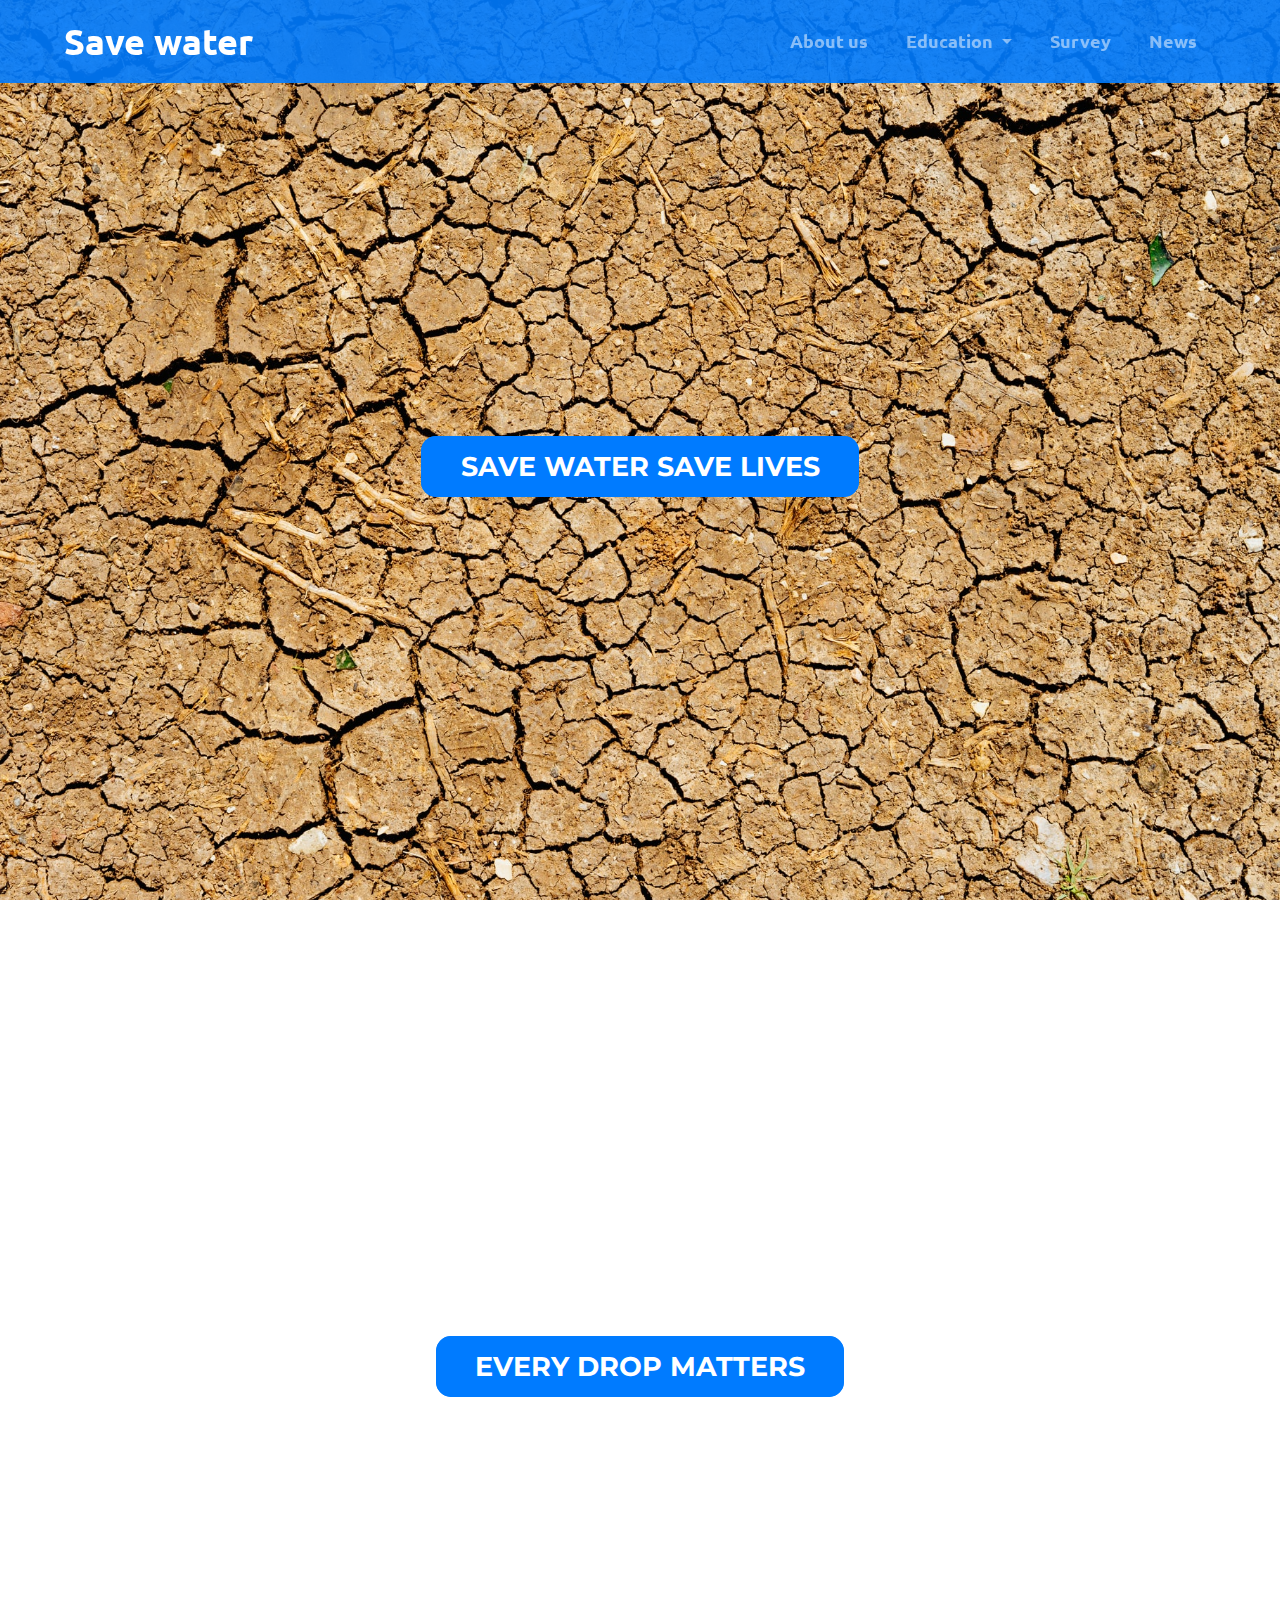
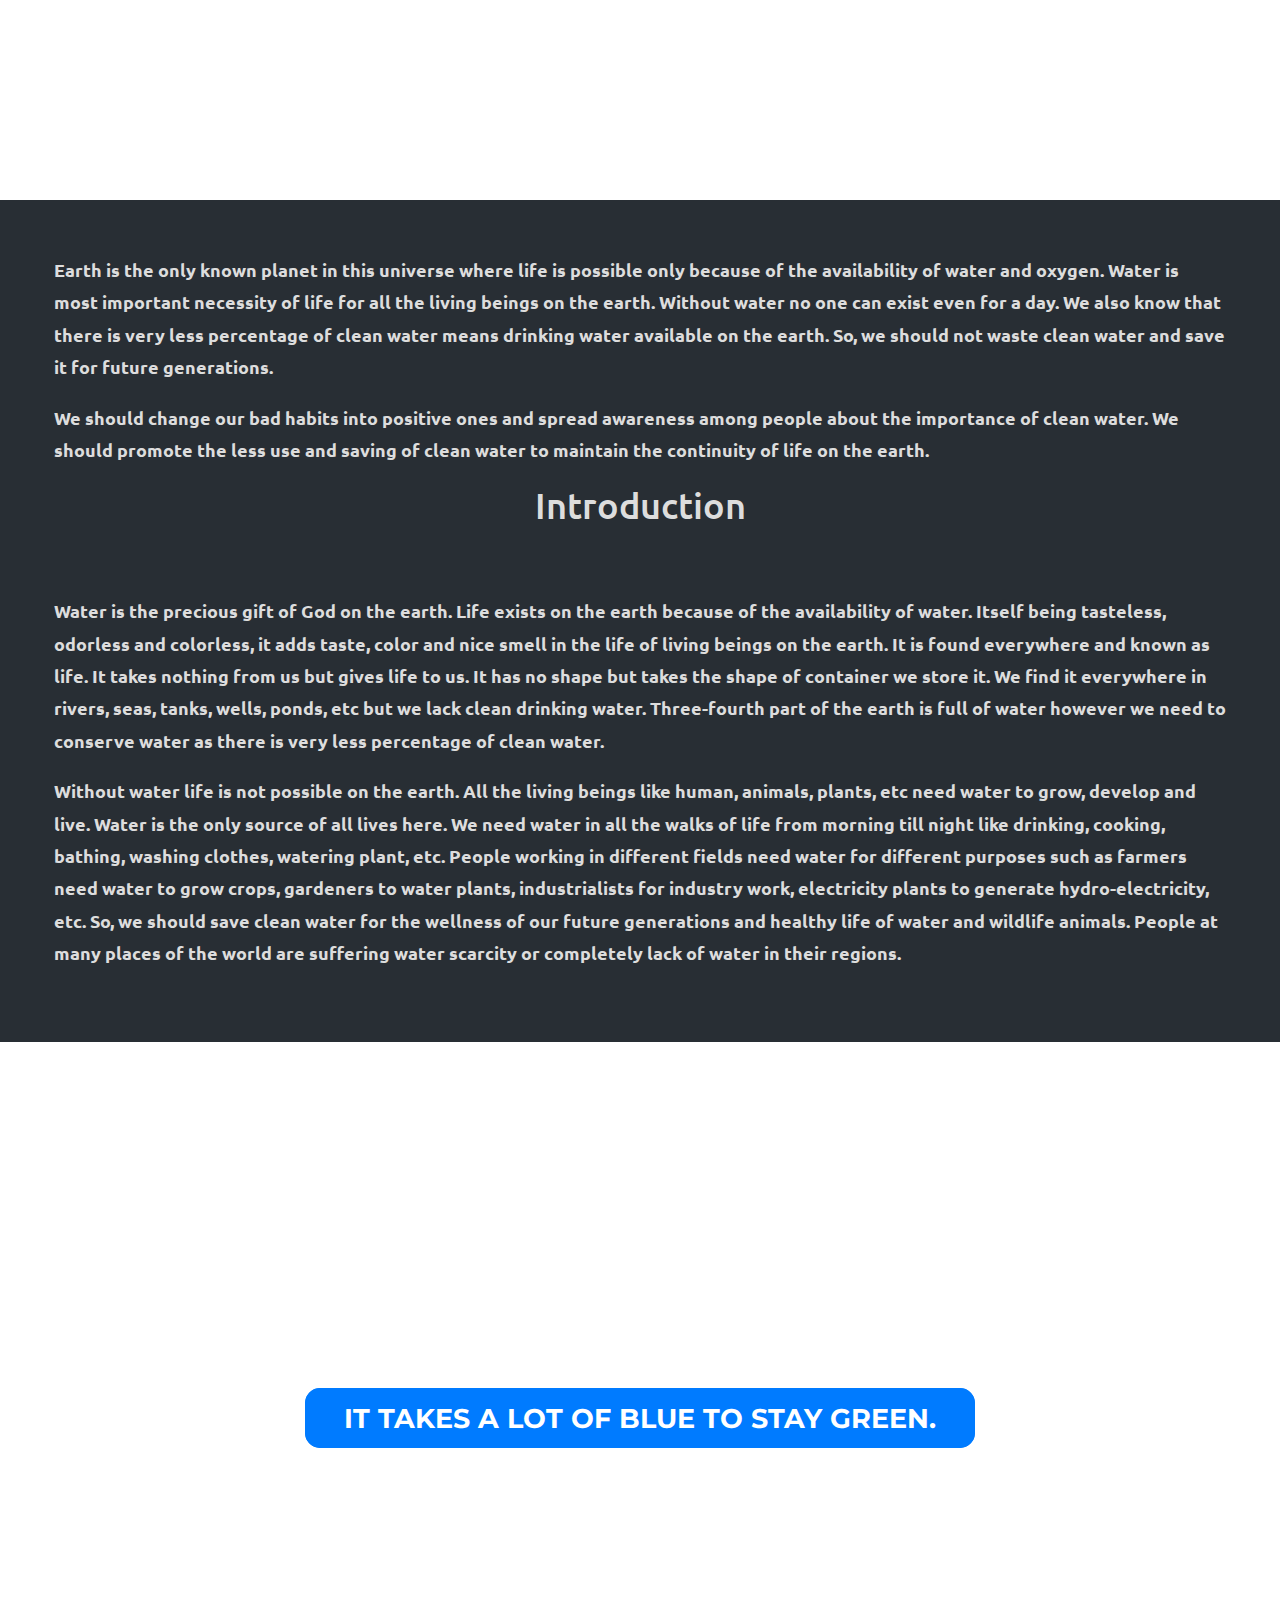
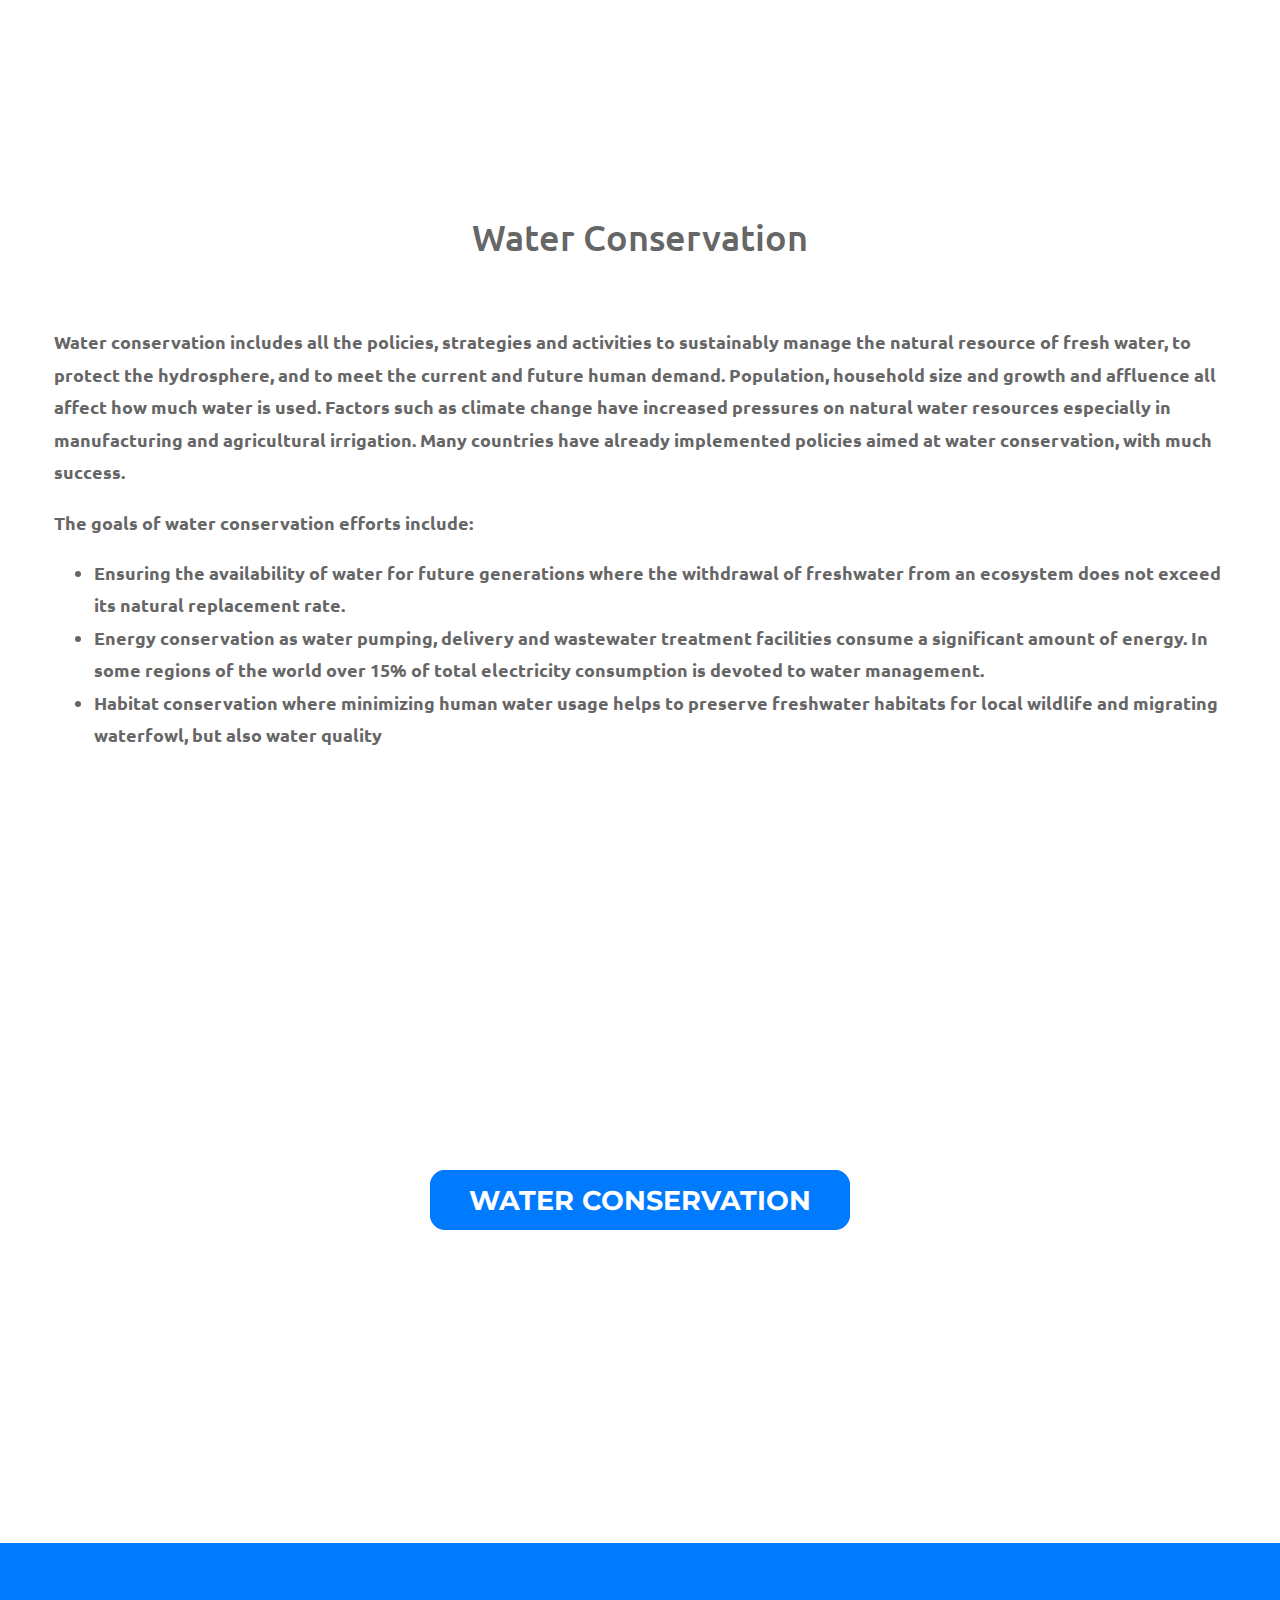
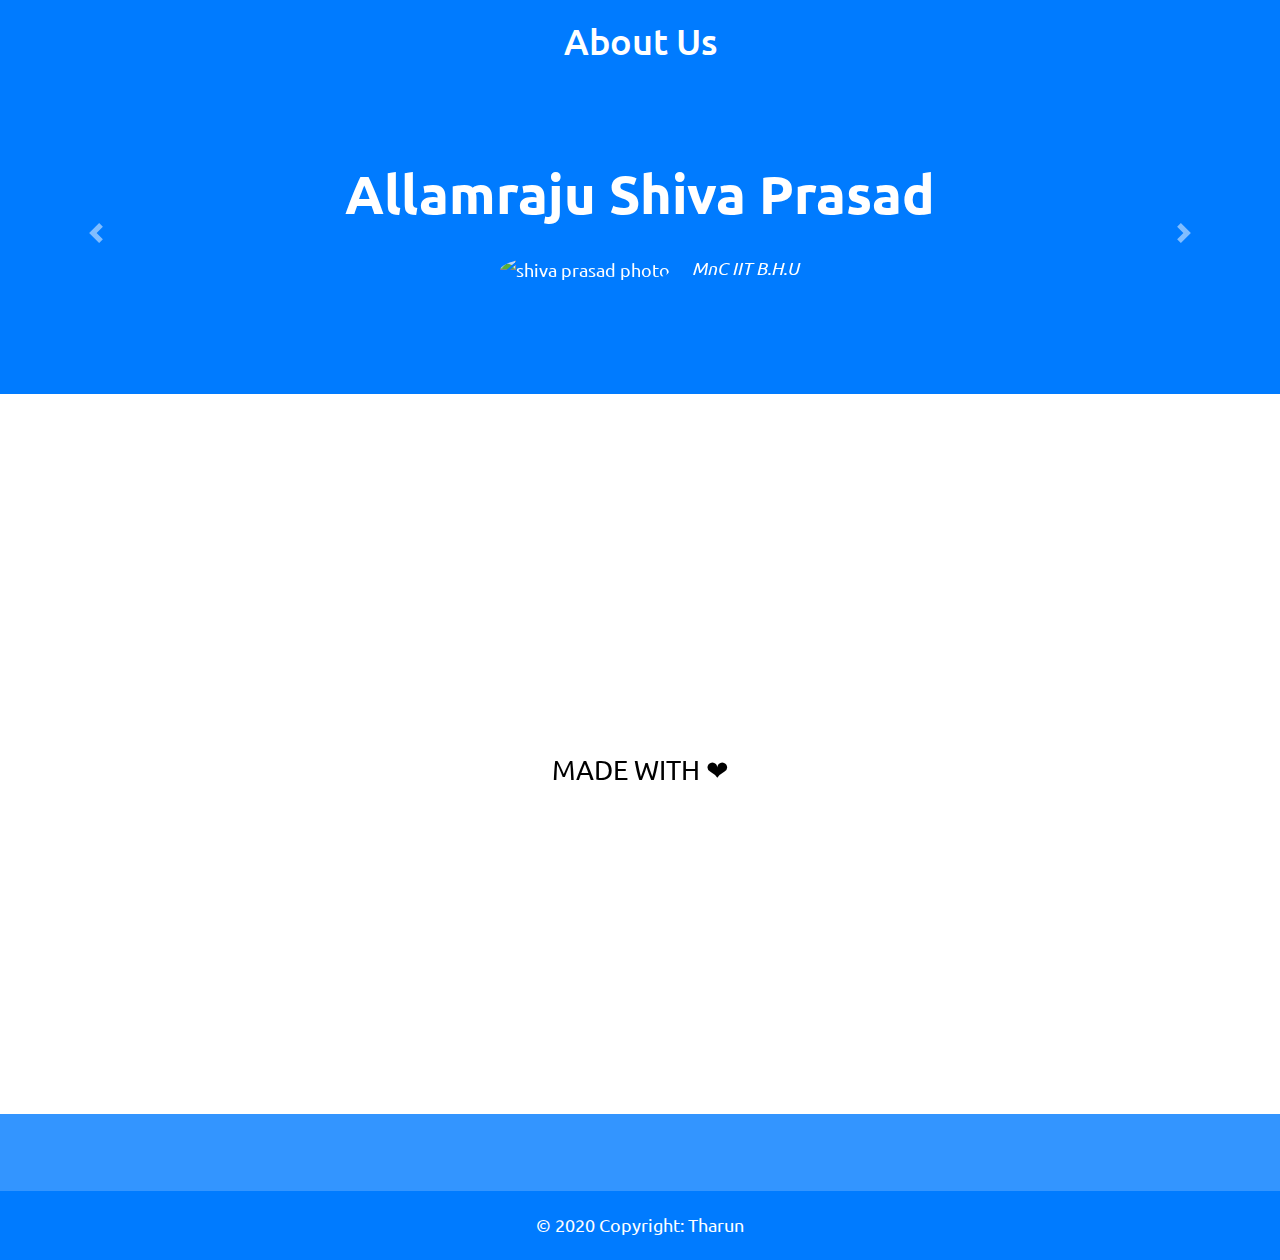
==== index.html @ e44681ee "Update index.html" ====
<!DOCTYPE html>
<html lang="en" dir="ltr">

<head>
    <meta charset="utf-8">
    <title>Parllax</title>
    <link rel="stylesheet" href="https://stackpath.bootstrapcdn.com/bootstrap/4.5.2/css/bootstrap.min.css" integrity="sha384-JcKb8q3iqJ61gNV9KGb8thSsNjpSL0n8PARn9HuZOnIxN0hoP+VmmDGMN5t9UJ0Z" crossorigin="anonymous">

    <!-- Optional JavaScript -->
    <!-- jQuery first, then Popper.js, then Bootstrap JS -->
    <script src="https://code.jquery.com/jquery-3.5.1.slim.min.js" integrity="sha384-DfXdz2htPH0lsSSs5nCTpuj/zy4C+OGpamoFVy38MVBnE+IbbVYUew+OrCXaRkfj" crossorigin="anonymous"></script>
    <script src="https://cdn.jsdelivr.net/npm/popper.js@1.16.1/dist/umd/popper.min.js" integrity="sha384-9/reFTGAW83EW2RDu2S0VKaIzap3H66lZH81PoYlFhbGU+6BZp6G7niu735Sk7lN" crossorigin="anonymous"></script>
    <script src="https://stackpath.bootstrapcdn.com/bootstrap/4.5.2/js/bootstrap.min.js" integrity="sha384-B4gt1jrGC7Jh4AgTPSdUtOBvfO8shuf57BaghqFfPlYxofvL8/KUEfYiJOMMV+rV" crossorigin="anonymous"></script>
    <link href="https://fonts.googleapis.com/css2?family=Ubuntu:wght@400;700&display=swap" rel="stylesheet">
    <!-- fontawesome -->
    <link rel="stylesheet" href="https://pro.fontawesome.com/releases/v5.10.0/css/all.css" integrity="sha384-AYmEC3Yw5cVb3ZcuHtOA93w35dYTsvhLPVnYs9eStHfGJvOvKxVfELGroGkvsg+p" crossorigin="anonymous" />

    <!-- fonts -->
    <link href="https://fonts.googleapis.com/css2?family=Montserrat:wght@900&family=Ubuntu&display=swap" rel="stylesheet">
    <!-- stylesheet -->
    <link rel="stylesheet" href="styles.css">
    <title>Water homepage</title>

    <link rel="icon" href="favicon.ico">
</head>

<body>
    <div class="container">
        <nav class="navbar fixed-top navbar-expand-lg navbar-dark">
            <a href="" class="navbar-brand"><i class="fas fa-hand-holding-water"></i> Save water</a>
            <button class="navbar-toggler" type="button" data-toggle="collapse" data-target="#navbarSupportedContent" aria-controls="navbarSupportedContent" aria-expanded="false" aria-label="Toggle navigation">
                <span class="navbar-toggler-icon"></span>
            </button>
            <div class="collapse navbar-collapse" id="navbarSupportedContent">
                <ul class="navbar-nav ml-auto">
                    <li class="nav-item"><a class="nav-link" href="#aboutus">About us</a></li>
                    <li class="nav-item dropdown">
                        <a class="nav-link dropdown-toggle" href="#" id="navbarDropdown" role="button" data-toggle="dropdown" aria-haspopup="true" aria-expanded="false">
                            Education
                        </a>
                        <div class="dropdown-menu" aria-labelledby="navbarDropdown">
                            <a class="dropdown-item" href="pollution.html">Pollution</a>

                            <a class="dropdown-item" href="#">Conservation</a>
                            <div class="dropdown-divider"></div>
                            <a class="dropdown-item" href="#">Awareness</a>
                        </div>
                    </li>
                    <li class="nav-item"><a class="nav-link">Survey</a></li>
                    <li class="nav-item"><a class="nav-link">News</a></li>
                </ul>
            </div>
        </nav>
    </div>
    <div class="img1">
        <div class="ptext">
            <span class="main-text">Save Water Save Lives</span>
        </div>
    </div>
    <div class="img2">
        <div class="ptext">
            <span class="main-text">Every drop matters</span>

        </div>
    </div>
    <section class="section section-dark">
        <p>Earth is the only known planet in this universe where life is possible only because of the availability of water and oxygen. Water is most important necessity of life for all the living beings on the earth. Without water no one can exist
            even for a day. We also know that there is very less percentage of clean water means drinking water available on the earth. So, we should not waste clean water and save it for future generations.</p>

        <p>

            We should change our bad habits into positive ones and spread awareness among people about the importance of clean water. We should promote the less use and saving of clean water to maintain the continuity of life on the earth.</p>
        <h2 class="text_sub_heading">Introduction</h2>
        <p>
            Water is the precious gift of God on the earth. Life exists on the earth because of the availability of water. Itself being tasteless, odorless and colorless, it adds taste, color and nice smell in the life of living beings on the earth.
            It is found everywhere and known as life. It takes nothing from us but gives life to us. It has no shape but takes the shape of container we store it. We find it everywhere in rivers, seas, tanks, wells, ponds, etc but we lack clean
            drinking water. Three-fourth part of the earth is full of water however we need to conserve water as there is very less percentage of clean water.
        </p>
        <p>Without water life is not possible on the earth. All the living beings like human, animals, plants, etc need water to grow, develop and live. Water is the only source of all lives here. We need water in all the walks of life from morning
            till night like drinking, cooking, bathing, washing clothes, watering plant, etc. People working in different fields need water for different purposes such as farmers need water to grow crops, gardeners to water plants, industrialists for
            industry work, electricity plants to generate hydro-electricity, etc. So, we should save clean water for the wellness of our future generations and healthy life of water and wildlife animals. People at many places of the world are
            suffering water scarcity or completely lack of water in their regions.</p>

    </section>
    <div class="img3">
        <div class="ptext">
            <span class="main-text">It takes a lot of blue to stay green.</span>

        </div>
    </div>
    <section class="section section-lite">
        <h2 class="text_sub_heading">Water Conservation</h2>
        <p>
            Water conservation includes all the policies, strategies and activities to sustainably manage the natural resource of fresh water, to protect the hydrosphere, and to meet the current and future human demand. Population, household size and
            growth and affluence all affect how much water is used. Factors such as climate change have increased pressures on natural water resources especially in manufacturing and agricultural irrigation. Many countries have already implemented
            policies aimed at water conservation, with much success.
        </p>
        <p>
            The goals of water conservation efforts include:
<ul>
    <li>Ensuring the availability of water for future generations where the withdrawal of freshwater from an ecosystem does not exceed its natural replacement rate.</li>
    <li>Energy conservation as water pumping, delivery and wastewater treatment facilities consume a significant amount of energy. In some regions of the world over 15% of total electricity consumption is devoted to water management.</li>
    <li>Habitat conservation where minimizing human water usage helps to preserve freshwater habitats for local wildlife and migrating waterfowl, but also water quality</li>
</ul>

        </p>
    </section>
    <div class="img5">
        <div class="ptext">
            <span class="main-text">WATER CONSERVATION</span>

        </div>
    </div>
    <section id="aboutus">
        <h2 class="heading">About Us</h2>
        <div id="carouselExampleControls" class="carousel slide" data-ride="carousel">
            <div class="carousel-inner">
                <div class="carousel-item active">
                    <h2 class="testimonial-text">Allamraju Shiva Prasad</h2>
                    <img class="testimonial-image" src="images/dog-img.jpg" alt="shiva prasad photo">
                    <em>MnC IIT B.H.U</em>
                </div>
                <div class="carousel-item">
                    <h2 class="testimonial-text">Badavath Tharun</h2>
                    <img class="testimonial-image" src="tharun.jpg" alt="tharun photo">
                    <em>MnC IIT B.H.U</em>
                </div>
                <div class="carousel-item">
                    <h2 class="testimonial-text">Gatla Sushmitha</h2>
                    <img class="testimonial-image" src="images/lady-img.jpg" alt="sushmitha photo">
                    <em>MnC IIT B.H.U</em>
                </div>
                <div class="carousel-item">
                    <h2 class="testimonial-text">Veladimalla Sai Preetika</h2>
                    <img class="testimonial-image" src="images/lady-img.jpg" alt="Preetika photo">
                    <em>MnC IIT B.H.U</em>
                </div>
            </div>
            <a class="carousel-control-prev" href="#carouselExampleControls" role="button" data-slide="prev">
                <span class="carousel-control-prev-icon" aria-hidden="true"></span>
                <span class="sr-only">Previous</span>
            </a>
            <a class="carousel-control-next" href="#carouselExampleControls" role="button" data-slide="next">
                <span class="carousel-control-next-icon" aria-hidden="true"></span>
                <span class="sr-only">Next</span>
            </a>
        </div>

    </section>
    <div class="img4">
        <div class="ptext">
            Made with ❤
        </div>
    </div>

    <!-- Footer -->
    <footer class="page-footer font-small special-color-dark pt-4 ">

        <!-- Footer Elements -->
        <div class="container">

            <!-- Social buttons -->
            <ul class="list-unstyled list-inline text-center">
                <li class="list-inline-item">
                    <a class="btn-floating btn-fb mx-1">
                        <i class="fab fa-facebook-f"> </i>
                    </a>
                </li>
                <li class="list-inline-item">
                    <a class="btn-floating btn-tw mx-1">
                        <i class="fab fa-twitter"> </i>
                    </a>
                </li>
                <li class="list-inline-item">
                    <a class="btn-floating btn-gplus mx-1">
                        <i class="fab fa-google-plus-g"> </i>
                    </a>
                </li>
                <li class="list-inline-item">
                    <a class="btn-floating btn-li mx-1">
                        <i class="fab fa-linkedin-in"> </i>
                    </a>
                </li>
                <li class="list-inline-item">
                    <a class="btn-floating btn-dribbble mx-1">
                        <i class="fab fa-dribbble"> </i>
                    </a>
                </li>
            </ul>
            <!-- Social buttons -->

        </div>
        <!-- Footer Elements -->

        <!-- Copyright -->
        <div class="footer-copyright text-center py-3">© 2020 Copyright: Tharun
        </div>
        <!-- Copyright -->

    </footer>
    <!-- Footer -->
</body>

</html>
---- styles.css ----
/*
font-family: 'Montserrat', sans-serif;
font-family: 'Ubuntu', sans-serif;
*/

body,html{
    height: 100%;
    margin: 0;
    font-size: 18px;
    font-family: 'Ubuntu', sans-serif;
    font-weight: 400;
    line-height: 1.8em;
    color: #666;
}
/* parallax effect */
.img1, .img2, .img3, .img4, .img5{
    position: relative;
    background-position: center;
    background-size: cover;
    background-repeat: no-repeat;
    background-attachment: fixed;
    /* fixed = parallax
    scroll = normal */
}
.img1{
    background-image: url("drought.jpg");
    min-height: 100%;
}
.img2{
    background-image: url("water2.png");
    min-height: 100%;
}
.img3{
    background-image: url("green (1).jpg");
    min-height: 80%;
}
.img4{
    background-image: url("beach.jpg");
    min-height: 80%;
}
.img5{
    background-image: url("waterdrop.jpg");
    min-height: 80%;
}
.text_sub_heading{
    padding: 0 0 5%; 
}
/* section */
.section{
    padding: 3rem 3rem;
    font-weight: bold;
}
.section-dark{
    background-color: #282e34;
    color: #ddd;
}
.withwater{
    display: block;
    text-align: center;
    font-weight: bold;
}
.ptext{
    position: absolute;
    top: 50%;
    width:100%;
    text-align: center;
    color: #000;
    font-size: 27px;
    text-transform: uppercase;
}
.para{
    text-align: center;
}
h2{
    text-align: center;
}

.main-text{
    font-family: 'Montserrat', sans-serif;
    font-weight: bolder;
    color: #fff;
    background-color: #007bff;
    padding: 1% 3%;
    border: 1px solid #007bff;
    border-radius: 15px;

}
#features{
    margin: 7rem 0;
}
.subheading {
    font-size: 1.2rem;
    width: 70%;
    font-weight: bolder;
    text-align: center;
    margin: 1rem auto;
}
/* navbar */
.navbar{
    background-color: rgba(0,123,255,0.9);
    margin: 0 auto;
    font-weight: bold;
    padding: 0.5% 5%;
}
.nav-link{
    margin: 10px;
    color: black;
}
.dropdown-menu{
    background-color: rgba(0,123,255,0.5);
}
.dropdown-item{
    color: #fff;
}
.navbar-brand{
    font-size: 2rem;
}
/* aboutus */
#aboutus{
    text-align: center;
    background-color: #007bff;
    color: #fff;
}
.heading{
    padding-top: 6%;
}
.testimonial-image{
    width: 15%;
    border-radius: 100%;
    margin: 1rem;
}
.carousel-item{
    padding: 7% 15%;
}
.testimonial-text{
    font-size: 300%;
    font-weight: bolder;
}


/* footer */
.page-footer{
    background-color: rgba(0,123,255, .8);
}
.fab{
    color: white;
}
.footer-copyright{
    color: white;
    background-color: #007bff;
}
.list-inline-item{
    padding: 0 5%;
}
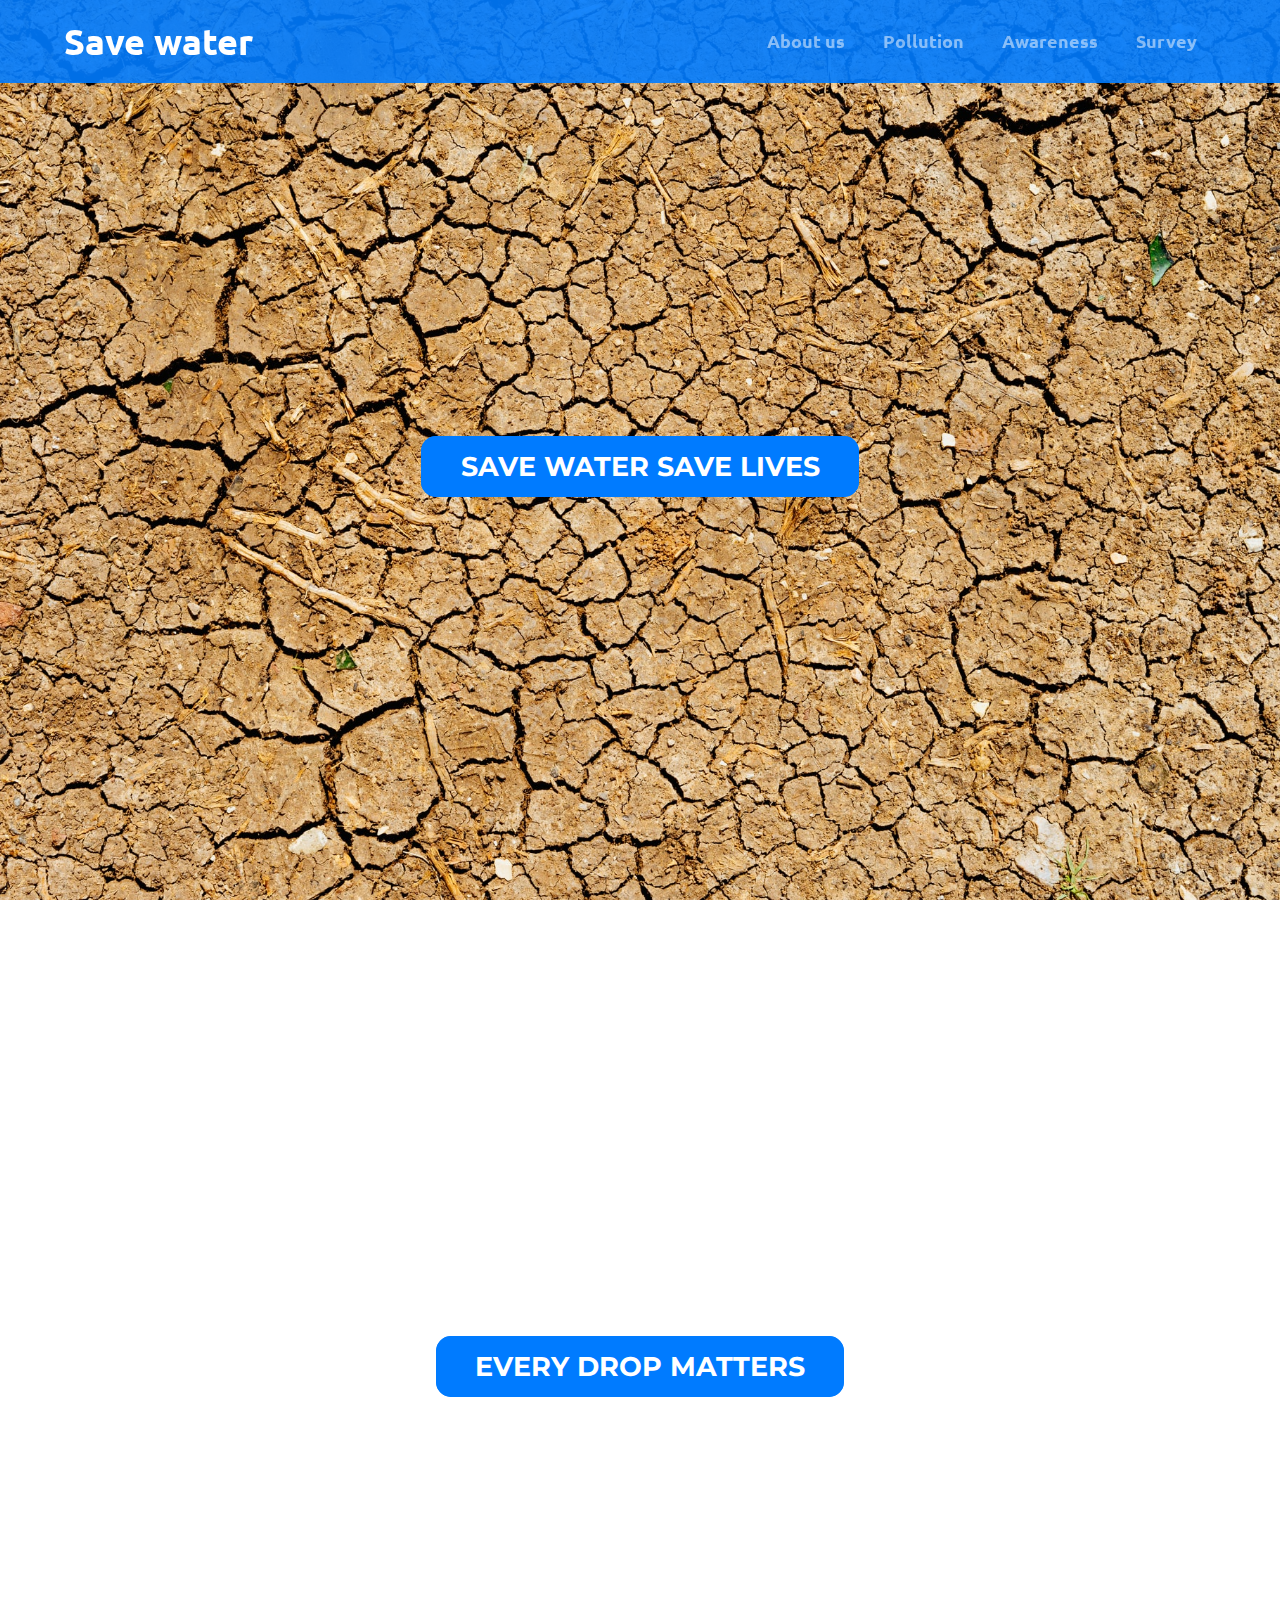
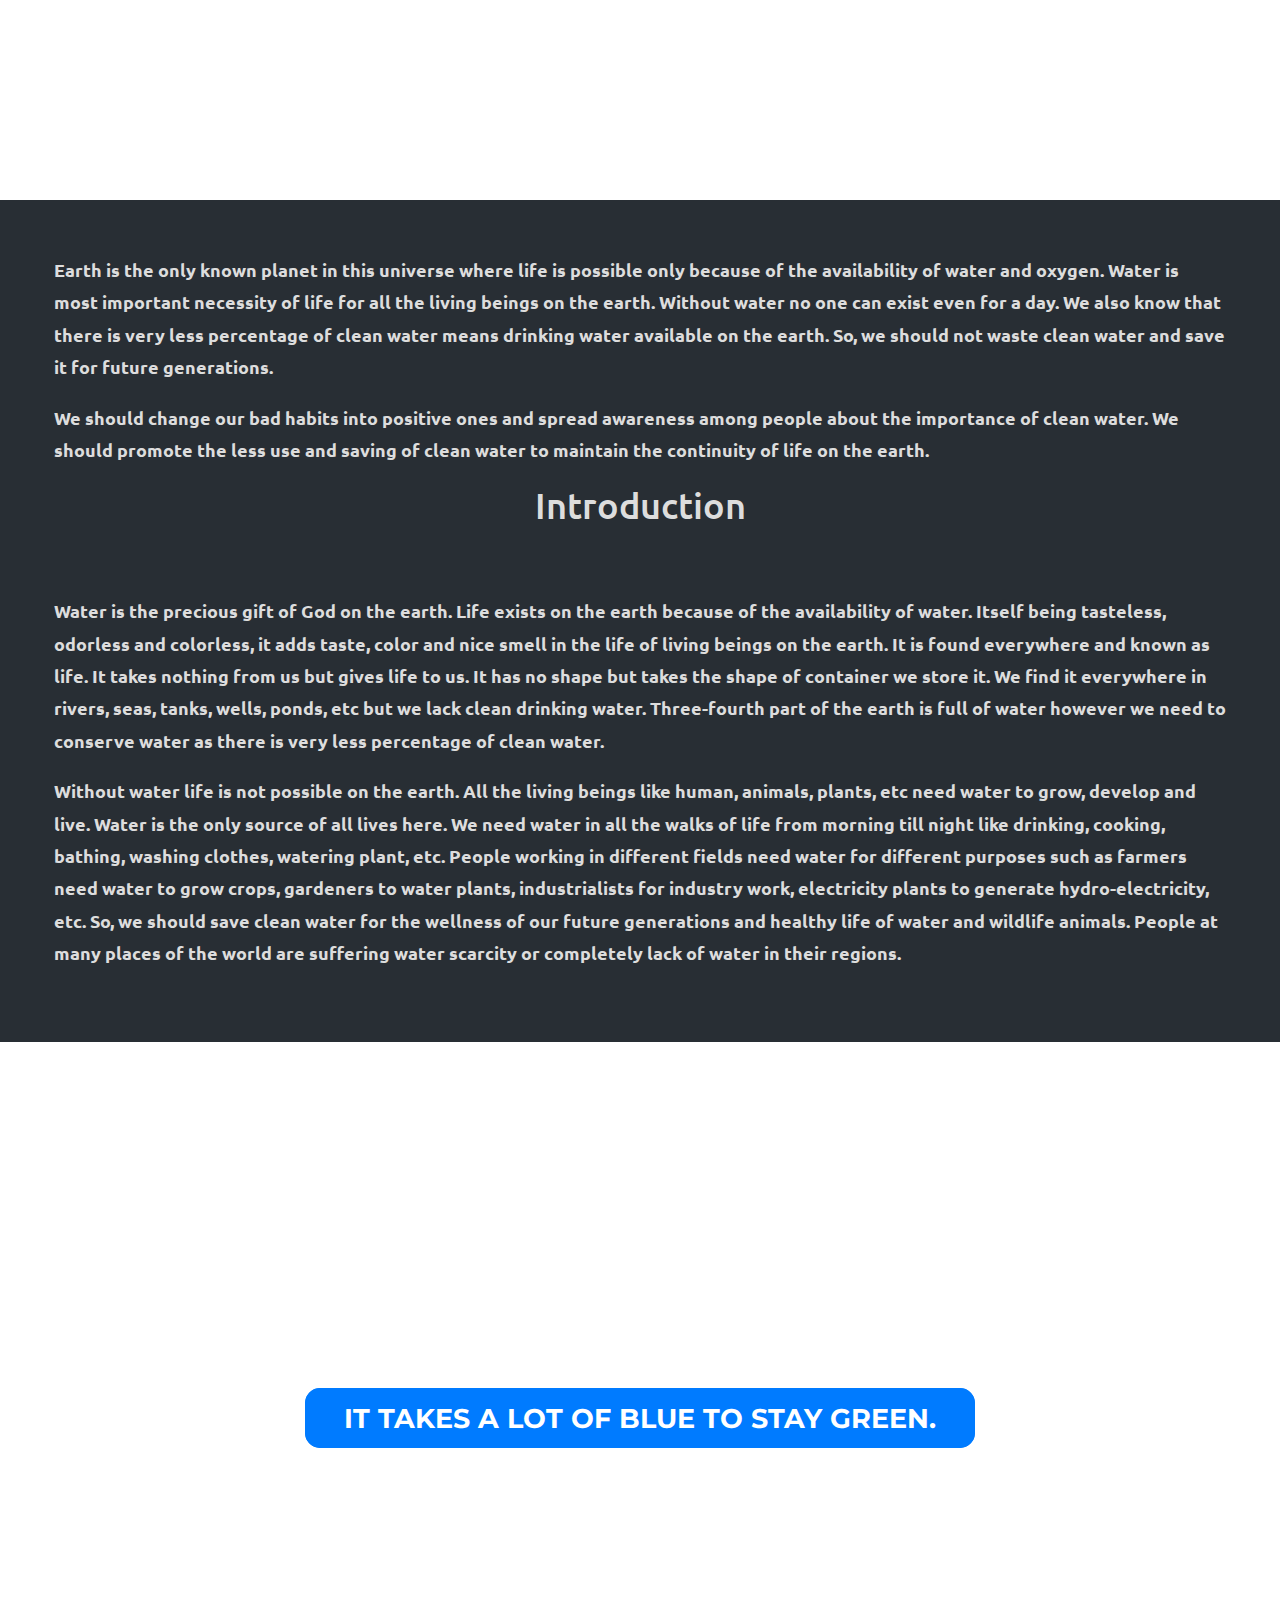
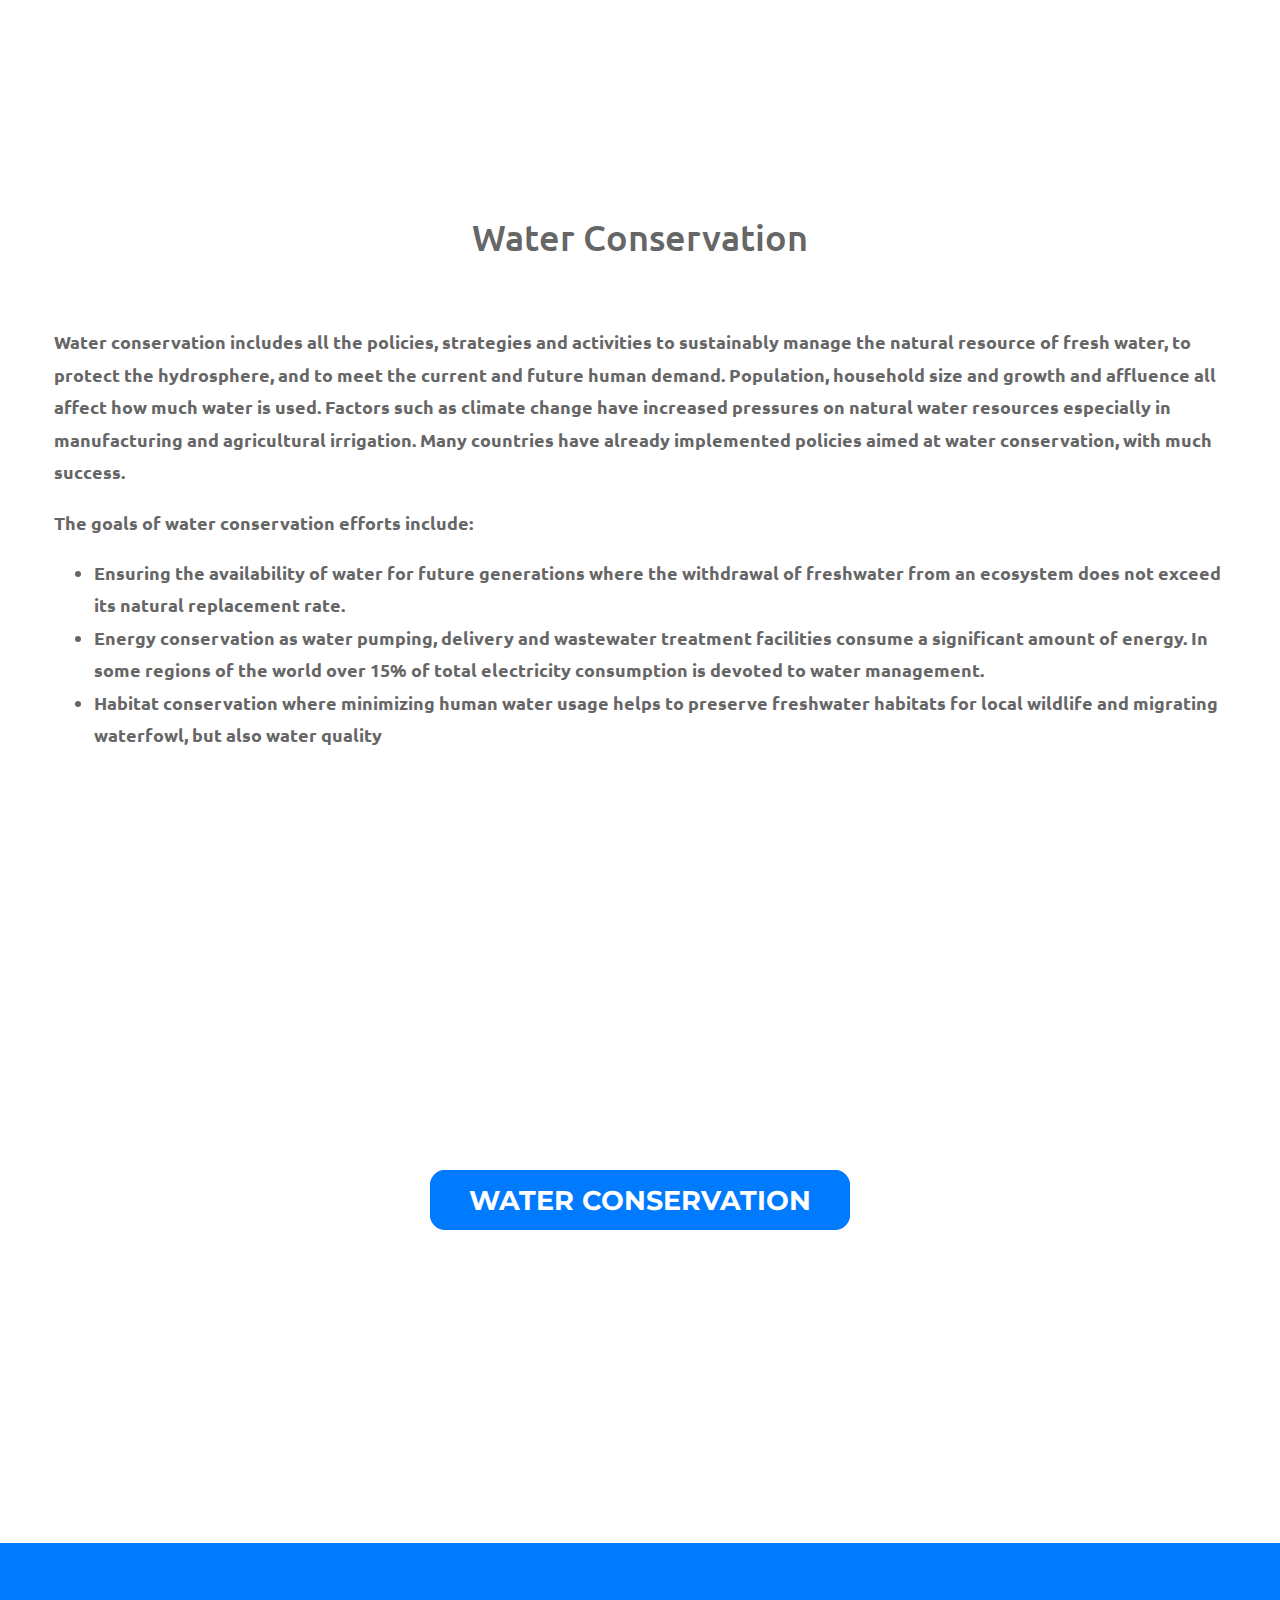
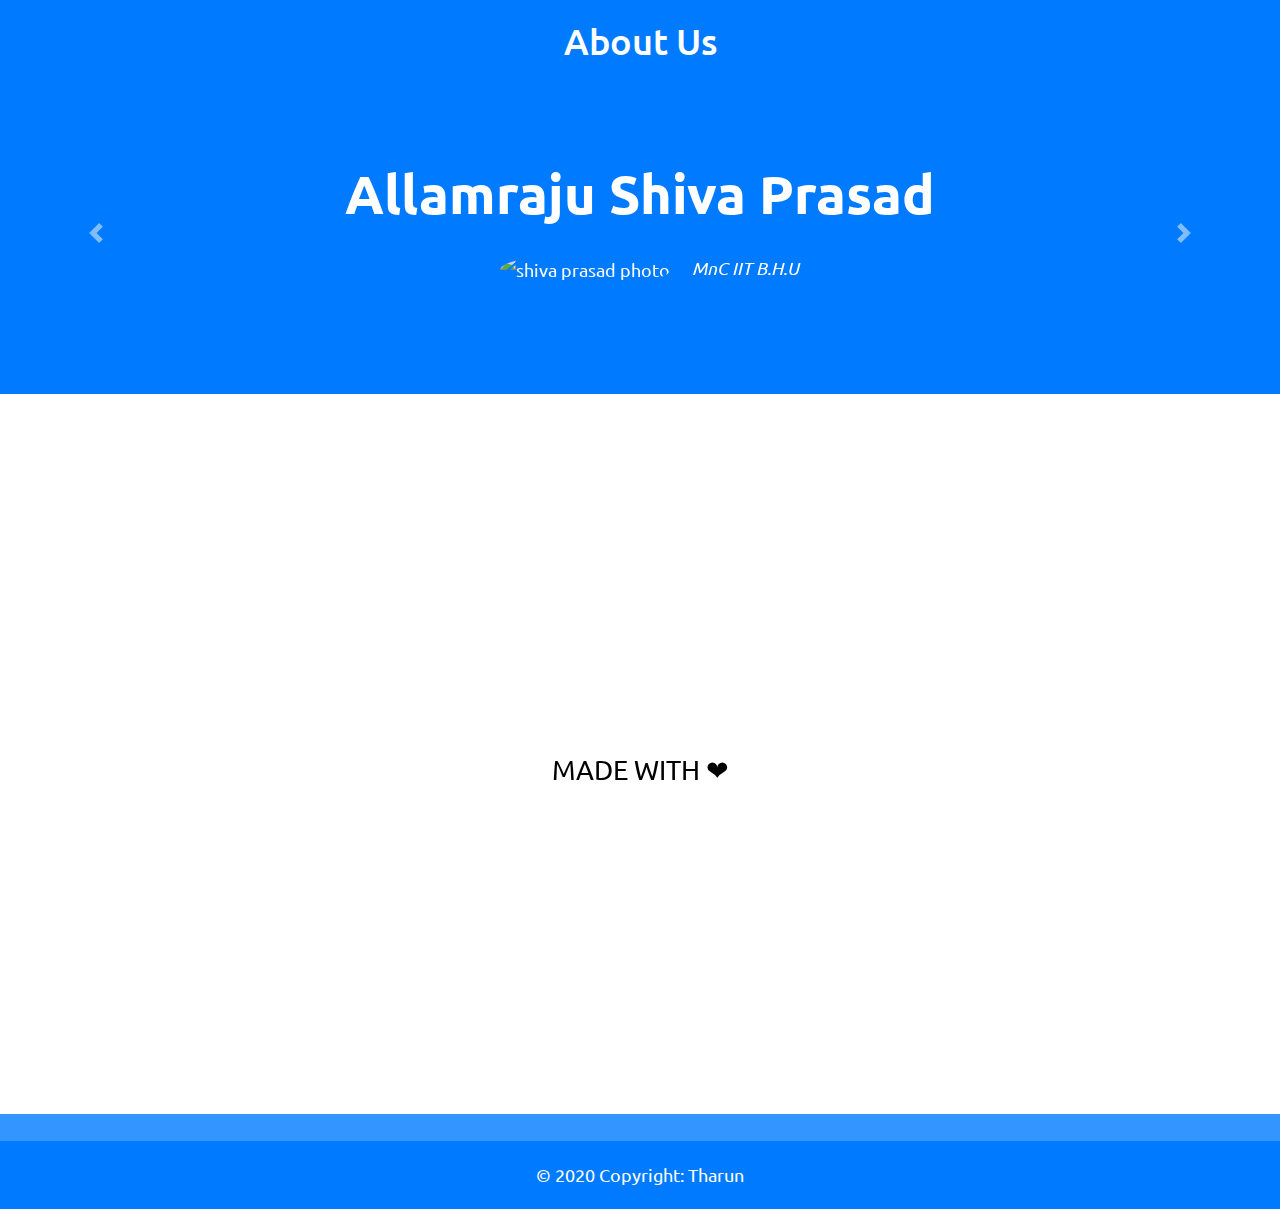
==== commit 5aba3bae: "project" ====
--- a/index.html
+++ b/index.html
@@ -2,203 +2,164 @@
 <html lang="en" dir="ltr">
 
 <head>
-    <meta charset="utf-8">
-    <title>Parllax</title>
-    <link rel="stylesheet" href="https://stackpath.bootstrapcdn.com/bootstrap/4.5.2/css/bootstrap.min.css" integrity="sha384-JcKb8q3iqJ61gNV9KGb8thSsNjpSL0n8PARn9HuZOnIxN0hoP+VmmDGMN5t9UJ0Z" crossorigin="anonymous">
+  <meta charset="utf-8">
+  <title>Parllax</title>
+  <link rel="stylesheet" href="https://stackpath.bootstrapcdn.com/bootstrap/4.5.2/css/bootstrap.min.css" integrity="sha384-JcKb8q3iqJ61gNV9KGb8thSsNjpSL0n8PARn9HuZOnIxN0hoP+VmmDGMN5t9UJ0Z" crossorigin="anonymous">
 
-    <!-- Optional JavaScript -->
-    <!-- jQuery first, then Popper.js, then Bootstrap JS -->
-    <script src="https://code.jquery.com/jquery-3.5.1.slim.min.js" integrity="sha384-DfXdz2htPH0lsSSs5nCTpuj/zy4C+OGpamoFVy38MVBnE+IbbVYUew+OrCXaRkfj" crossorigin="anonymous"></script>
-    <script src="https://cdn.jsdelivr.net/npm/popper.js@1.16.1/dist/umd/popper.min.js" integrity="sha384-9/reFTGAW83EW2RDu2S0VKaIzap3H66lZH81PoYlFhbGU+6BZp6G7niu735Sk7lN" crossorigin="anonymous"></script>
-    <script src="https://stackpath.bootstrapcdn.com/bootstrap/4.5.2/js/bootstrap.min.js" integrity="sha384-B4gt1jrGC7Jh4AgTPSdUtOBvfO8shuf57BaghqFfPlYxofvL8/KUEfYiJOMMV+rV" crossorigin="anonymous"></script>
-    <link href="https://fonts.googleapis.com/css2?family=Ubuntu:wght@400;700&display=swap" rel="stylesheet">
-    <!-- fontawesome -->
-    <link rel="stylesheet" href="https://pro.fontawesome.com/releases/v5.10.0/css/all.css" integrity="sha384-AYmEC3Yw5cVb3ZcuHtOA93w35dYTsvhLPVnYs9eStHfGJvOvKxVfELGroGkvsg+p" crossorigin="anonymous" />
+  <!-- Optional JavaScript -->
+  <!-- jQuery first, then Popper.js, then Bootstrap JS -->
+  <script src="https://code.jquery.com/jquery-3.5.1.slim.min.js" integrity="sha384-DfXdz2htPH0lsSSs5nCTpuj/zy4C+OGpamoFVy38MVBnE+IbbVYUew+OrCXaRkfj" crossorigin="anonymous"></script>
+  <script src="https://cdn.jsdelivr.net/npm/popper.js@1.16.1/dist/umd/popper.min.js" integrity="sha384-9/reFTGAW83EW2RDu2S0VKaIzap3H66lZH81PoYlFhbGU+6BZp6G7niu735Sk7lN" crossorigin="anonymous"></script>
+  <script src="https://stackpath.bootstrapcdn.com/bootstrap/4.5.2/js/bootstrap.min.js" integrity="sha384-B4gt1jrGC7Jh4AgTPSdUtOBvfO8shuf57BaghqFfPlYxofvL8/KUEfYiJOMMV+rV" crossorigin="anonymous"></script>
+  <link href="https://fonts.googleapis.com/css2?family=Ubuntu:wght@400;700&display=swap" rel="stylesheet">
+  <!-- fontawesome -->
+  <link rel="stylesheet" href="https://pro.fontawesome.com/releases/v5.10.0/css/all.css" integrity="sha384-AYmEC3Yw5cVb3ZcuHtOA93w35dYTsvhLPVnYs9eStHfGJvOvKxVfELGroGkvsg+p" crossorigin="anonymous" />
 
-    <!-- fonts -->
-    <link href="https://fonts.googleapis.com/css2?family=Montserrat:wght@900&family=Ubuntu&display=swap" rel="stylesheet">
-    <!-- stylesheet -->
-    <link rel="stylesheet" href="styles.css">
-    <title>Water homepage</title>
+  <!-- fonts -->
+  <link href="https://fonts.googleapis.com/css2?family=Montserrat:wght@900&family=Ubuntu&display=swap" rel="stylesheet">
+  <!-- stylesheet -->
+  <link rel="stylesheet" href="css/styles.css">
+  <title>Water homepage</title>
 
-    <link rel="icon" href="favicon.ico">
+  <link rel="icon" href="favicon.ico">
 </head>
 
 <body>
-    <div class="container">
-        <nav class="navbar fixed-top navbar-expand-lg navbar-dark">
-            <a href="" class="navbar-brand"><i class="fas fa-hand-holding-water"></i> Save water</a>
-            <button class="navbar-toggler" type="button" data-toggle="collapse" data-target="#navbarSupportedContent" aria-controls="navbarSupportedContent" aria-expanded="false" aria-label="Toggle navigation">
-                <span class="navbar-toggler-icon"></span>
-            </button>
-            <div class="collapse navbar-collapse" id="navbarSupportedContent">
-                <ul class="navbar-nav ml-auto">
-                    <li class="nav-item"><a class="nav-link" href="#aboutus">About us</a></li>
-                    <li class="nav-item dropdown">
-                        <a class="nav-link dropdown-toggle" href="#" id="navbarDropdown" role="button" data-toggle="dropdown" aria-haspopup="true" aria-expanded="false">
-                            Education
-                        </a>
-                        <div class="dropdown-menu" aria-labelledby="navbarDropdown">
-                            <a class="dropdown-item" href="pollution.html">Pollution</a>
+  <div class="container">
+    <nav class="navbar fixed-top navbar-expand-lg navbar-dark">
+      <a href="" class="navbar-brand"><i class="fas fa-hand-holding-water"></i> Save water</a>
+      <button class="navbar-toggler" type="button" data-toggle="collapse" data-target="#navbarSupportedContent" aria-controls="navbarSupportedContent" aria-expanded="false" aria-label="Toggle navigation">
+        <span class="navbar-toggler-icon"></span>
+      </button>
+      <div class="collapse navbar-collapse" id="navbarSupportedContent">
+        <ul class="navbar-nav ml-auto">
+          <li class="nav-item"><a class="nav-link" href="#aboutus">About us</a></li>
+          <li class="nav-item"><a class="nav-link" href="pollution.html">Pollution</a></li>
+          <li class="nav-item"><a class="nav-link" href="awareness.html">Awareness</a></li>
+          <li class="nav-item"><a class="nav-link" href="survey.html">Survey</a></li>
+        </ul>
+      </div>
+    </nav>
+  </div>
+  <div class="img1">
+    <div class="ptext">
+      <span class="main-text">Save Water Save Lives</span>
+    </div>
+  </div>
+  <div class="img2">
+    <div class="ptext">
+      <span class="main-text">Every drop matters</span>
 
-                            <a class="dropdown-item" href="#">Conservation</a>
-                            <div class="dropdown-divider"></div>
-                            <a class="dropdown-item" href="#">Awareness</a>
-                        </div>
-                    </li>
-                    <li class="nav-item"><a class="nav-link">Survey</a></li>
-                    <li class="nav-item"><a class="nav-link">News</a></li>
-                </ul>
-            </div>
-        </nav>
     </div>
-    <div class="img1">
-        <div class="ptext">
-            <span class="main-text">Save Water Save Lives</span>
+  </div>
+  <section class="section section-dark">
+    <p>Earth is the only known planet in this universe where life is possible only because of the availability of water and oxygen. Water is most important necessity of life for all the living beings on the earth. Without water no one can exist
+      even for a day. We also know that there is very less percentage of clean water means drinking water available on the earth. So, we should not waste clean water and save it for future generations.</p>
+
+    <p>
+
+      We should change our bad habits into positive ones and spread awareness among people about the importance of clean water. We should promote the less use and saving of clean water to maintain the continuity of life on the earth.</p>
+    <h2 class="text_sub_heading">Introduction</h2>
+    <p>
+      Water is the precious gift of God on the earth. Life exists on the earth because of the availability of water. Itself being tasteless, odorless and colorless, it adds taste, color and nice smell in the life of living beings on the earth.
+      It is found everywhere and known as life. It takes nothing from us but gives life to us. It has no shape but takes the shape of container we store it. We find it everywhere in rivers, seas, tanks, wells, ponds, etc but we lack clean
+      drinking water. Three-fourth part of the earth is full of water however we need to conserve water as there is very less percentage of clean water.
+    </p>
+    <p>Without water life is not possible on the earth. All the living beings like human, animals, plants, etc need water to grow, develop and live. Water is the only source of all lives here. We need water in all the walks of life from morning
+      till night like drinking, cooking, bathing, washing clothes, watering plant, etc. People working in different fields need water for different purposes such as farmers need water to grow crops, gardeners to water plants, industrialists for
+      industry work, electricity plants to generate hydro-electricity, etc. So, we should save clean water for the wellness of our future generations and healthy life of water and wildlife animals. People at many places of the world are
+      suffering water scarcity or completely lack of water in their regions.</p>
+
+  </section>
+  <div class="img3">
+    <div class="ptext">
+      <span class="main-text">It takes a lot of blue to stay green.</span>
+
+    </div>
+  </div>
+  <section class="section section-lite">
+    <h2 class="text_sub_heading">Water Conservation</h2>
+    <p>
+      Water conservation includes all the policies, strategies and activities to sustainably manage the natural resource of fresh water, to protect the hydrosphere, and to meet the current and future human demand. Population, household size and
+      growth and affluence all affect how much water is used. Factors such as climate change have increased pressures on natural water resources especially in manufacturing and agricultural irrigation. Many countries have already implemented
+      policies aimed at water conservation, with much success.
+    </p>
+    <p>
+      The goals of water conservation efforts include:
+    <ul>
+      <li>Ensuring the availability of water for future generations where the withdrawal of freshwater from an ecosystem does not exceed its natural replacement rate.</li>
+      <li>Energy conservation as water pumping, delivery and wastewater treatment facilities consume a significant amount of energy. In some regions of the world over 15% of total electricity consumption is devoted to water management.</li>
+      <li>Habitat conservation where minimizing human water usage helps to preserve freshwater habitats for local wildlife and migrating waterfowl, but also water quality</li>
+    </ul>
+
+    </p>
+  </section>
+  <div class="img5">
+    <div class="ptext">
+      <span class="main-text">WATER CONSERVATION</span>
+
+    </div>
+  </div>
+  <section id="aboutus">
+    <h2 class="heading">About Us</h2>
+    <div id="carouselExampleControls" class="carousel slide" data-ride="carousel">
+      <div class="carousel-inner">
+        <div class="carousel-item active">
+          <h2 class="testimonial-text">Allamraju Shiva Prasad</h2>
+          <img class="testimonial-image" src="images/dog-img.jpg" alt="shiva prasad photo">
+          <em>MnC IIT B.H.U</em>
         </div>
-    </div>
-    <div class="img2">
-        <div class="ptext">
-            <span class="main-text">Every drop matters</span>
-
+        <div class="carousel-item">
+          <h2 class="testimonial-text">Badavath Tharun</h2>
+          <img class="testimonial-image" src="images/tharun.jpg" alt="tharun photo">
+          <em>MnC IIT B.H.U</em>
         </div>
-    </div>
-    <section class="section section-dark">
-        <p>Earth is the only known planet in this universe where life is possible only because of the availability of water and oxygen. Water is most important necessity of life for all the living beings on the earth. Without water no one can exist
-            even for a day. We also know that there is very less percentage of clean water means drinking water available on the earth. So, we should not waste clean water and save it for future generations.</p>
-
-        <p>
-
-            We should change our bad habits into positive ones and spread awareness among people about the importance of clean water. We should promote the less use and saving of clean water to maintain the continuity of life on the earth.</p>
-        <h2 class="text_sub_heading">Introduction</h2>
-        <p>
-            Water is the precious gift of God on the earth. Life exists on the earth because of the availability of water. Itself being tasteless, odorless and colorless, it adds taste, color and nice smell in the life of living beings on the earth.
-            It is found everywhere and known as life. It takes nothing from us but gives life to us. It has no shape but takes the shape of container we store it. We find it everywhere in rivers, seas, tanks, wells, ponds, etc but we lack clean
-            drinking water. Three-fourth part of the earth is full of water however we need to conserve water as there is very less percentage of clean water.
-        </p>
-        <p>Without water life is not possible on the earth. All the living beings like human, animals, plants, etc need water to grow, develop and live. Water is the only source of all lives here. We need water in all the walks of life from morning
-            till night like drinking, cooking, bathing, washing clothes, watering plant, etc. People working in different fields need water for different purposes such as farmers need water to grow crops, gardeners to water plants, industrialists for
-            industry work, electricity plants to generate hydro-electricity, etc. So, we should save clean water for the wellness of our future generations and healthy life of water and wildlife animals. People at many places of the world are
-            suffering water scarcity or completely lack of water in their regions.</p>
-
-    </section>
-    <div class="img3">
-        <div class="ptext">
-            <span class="main-text">It takes a lot of blue to stay green.</span>
-
+        <div class="carousel-item">
+          <h2 class="testimonial-text">Gatla Sushmitha</h2>
+          <img class="testimonial-image" src="images/lady-img.jpg" alt="sushmitha photo">
+          <em>MnC IIT B.H.U</em>
         </div>
-    </div>
-    <section class="section section-lite">
-        <h2 class="text_sub_heading">Water Conservation</h2>
-        <p>
-            Water conservation includes all the policies, strategies and activities to sustainably manage the natural resource of fresh water, to protect the hydrosphere, and to meet the current and future human demand. Population, household size and
-            growth and affluence all affect how much water is used. Factors such as climate change have increased pressures on natural water resources especially in manufacturing and agricultural irrigation. Many countries have already implemented
-            policies aimed at water conservation, with much success.
-        </p>
-        <p>
-            The goals of water conservation efforts include:
-<ul>
-    <li>Ensuring the availability of water for future generations where the withdrawal of freshwater from an ecosystem does not exceed its natural replacement rate.</li>
-    <li>Energy conservation as water pumping, delivery and wastewater treatment facilities consume a significant amount of energy. In some regions of the world over 15% of total electricity consumption is devoted to water management.</li>
-    <li>Habitat conservation where minimizing human water usage helps to preserve freshwater habitats for local wildlife and migrating waterfowl, but also water quality</li>
-</ul>
-
-        </p>
-    </section>
-    <div class="img5">
-        <div class="ptext">
-            <span class="main-text">WATER CONSERVATION</span>
-
+        <div class="carousel-item">
+          <h2 class="testimonial-text">Veladimalla Sai Preetika</h2>
+          <img class="testimonial-image" src="images/lady-img.jpg" alt="Preetika photo">
+          <em>MnC IIT B.H.U</em>
         </div>
-    </div>
-    <section id="aboutus">
-        <h2 class="heading">About Us</h2>
-        <div id="carouselExampleControls" class="carousel slide" data-ride="carousel">
-            <div class="carousel-inner">
-                <div class="carousel-item active">
-                    <h2 class="testimonial-text">Allamraju Shiva Prasad</h2>
-                    <img class="testimonial-image" src="images/dog-img.jpg" alt="shiva prasad photo">
-                    <em>MnC IIT B.H.U</em>
-                </div>
-                <div class="carousel-item">
-                    <h2 class="testimonial-text">Badavath Tharun</h2>
-                    <img class="testimonial-image" src="tharun.jpg" alt="tharun photo">
-                    <em>MnC IIT B.H.U</em>
-                </div>
-                <div class="carousel-item">
-                    <h2 class="testimonial-text">Gatla Sushmitha</h2>
-                    <img class="testimonial-image" src="images/lady-img.jpg" alt="sushmitha photo">
-                    <em>MnC IIT B.H.U</em>
-                </div>
-                <div class="carousel-item">
-                    <h2 class="testimonial-text">Veladimalla Sai Preetika</h2>
-                    <img class="testimonial-image" src="images/lady-img.jpg" alt="Preetika photo">
-                    <em>MnC IIT B.H.U</em>
-                </div>
-            </div>
-            <a class="carousel-control-prev" href="#carouselExampleControls" role="button" data-slide="prev">
-                <span class="carousel-control-prev-icon" aria-hidden="true"></span>
-                <span class="sr-only">Previous</span>
-            </a>
-            <a class="carousel-control-next" href="#carouselExampleControls" role="button" data-slide="next">
-                <span class="carousel-control-next-icon" aria-hidden="true"></span>
-                <span class="sr-only">Next</span>
-            </a>
-        </div>
-
-    </section>
-    <div class="img4">
-        <div class="ptext">
-            Made with ❤
-        </div>
+      </div>
+      <a class="carousel-control-prev" href="#carouselExampleControls" role="button" data-slide="prev">
+        <span class="carousel-control-prev-icon" aria-hidden="true"></span>
+        <span class="sr-only">Previous</span>
+      </a>
+      <a class="carousel-control-next" href="#carouselExampleControls" role="button" data-slide="next">
+        <span class="carousel-control-next-icon" aria-hidden="true"></span>
+        <span class="sr-only">Next</span>
+      </a>
     </div>
 
-    <!-- Footer -->
-    <footer class="page-footer font-small special-color-dark pt-4 ">
+  </section>
+  <div class="img4">
+    <div class="ptext">
+      Made with ❤
+    </div>
+  </div>
 
-        <!-- Footer Elements -->
-        <div class="container">
+  <!-- Footer -->
+  <footer class="page-footer font-small special-color-dark pt-4 ">
 
-            <!-- Social buttons -->
-            <ul class="list-unstyled list-inline text-center">
-                <li class="list-inline-item">
-                    <a class="btn-floating btn-fb mx-1">
-                        <i class="fab fa-facebook-f"> </i>
-                    </a>
-                </li>
-                <li class="list-inline-item">
-                    <a class="btn-floating btn-tw mx-1">
-                        <i class="fab fa-twitter"> </i>
-                    </a>
-                </li>
-                <li class="list-inline-item">
-                    <a class="btn-floating btn-gplus mx-1">
-                        <i class="fab fa-google-plus-g"> </i>
-                    </a>
-                </li>
-                <li class="list-inline-item">
-                    <a class="btn-floating btn-li mx-1">
-                        <i class="fab fa-linkedin-in"> </i>
-                    </a>
-                </li>
-                <li class="list-inline-item">
-                    <a class="btn-floating btn-dribbble mx-1">
-                        <i class="fab fa-dribbble"> </i>
-                    </a>
-                </li>
-            </ul>
-            <!-- Social buttons -->
+    <!-- Footer Elements -->
+    <div class="container">
 
-        </div>
-        <!-- Footer Elements -->
 
-        <!-- Copyright -->
-        <div class="footer-copyright text-center py-3">© 2020 Copyright: Tharun
-        </div>
-        <!-- Copyright -->
 
-    </footer>
-    <!-- Footer -->
+    </div>
+    <!-- Footer Elements -->
+
+    <!-- Copyright -->
+    <div class="footer-copyright text-center py-3">© 2020 Copyright: Tharun
+    </div>
+    <!-- Copyright -->
+
+  </footer>
+  <!-- Footer -->
 </body>
 
 </html>
--- a/css/styles.css
+++ b/css/styles.css
@@ -0,0 +1,154 @@
+/*
+font-family: 'Montserrat', sans-serif;
+font-family: 'Ubuntu', sans-serif;
+*/
+
+body,html{
+    height: 100%;
+    margin: 0;
+    font-size: 18px;
+    font-family: 'Ubuntu', sans-serif;
+    font-weight: 400;
+    line-height: 1.8em;
+    color: #666;
+}
+/* parallax effect */
+.img1, .img2, .img3, .img4, .img5{
+    position: relative;
+    background-position: center;
+    background-size: cover;
+    background-repeat: no-repeat;
+    background-attachment: fixed;
+    /* fixed = parallax
+    scroll = normal */
+}
+.img1{
+    background-image: url("../images/drought.jpg");
+    min-height: 100%;
+}
+.img2{
+    background-image: url("../images/water2.png");
+    min-height: 100%;
+}
+.img3{
+    background-image: url("../images/green (1).jpg");
+    min-height: 80%;
+}
+.img4{
+    background-image: url("../images/beach.jpg");
+    min-height: 80%;
+}
+.img5{
+    background-image: url("https://eskipaper.com/images/water-background-29.jpg");
+    min-height: 80%;
+}
+.text_sub_heading{
+    padding: 0 0 5%;
+}
+/* section */
+.section{
+    padding: 3rem 3rem;
+    font-weight: bold;
+}
+.section-dark{
+    background-color: #282e34;
+    color: #ddd;
+}
+.withwater{
+    display: block;
+    text-align: center;
+    font-weight: bold;
+}
+.ptext{
+    position: absolute;
+    top: 50%;
+    width:100%;
+    text-align: center;
+    color: #000;
+    font-size: 27px;
+    text-transform: uppercase;
+}
+.para{
+    text-align: center;
+}
+h2{
+    text-align: center;
+}
+
+.main-text{
+    font-family: 'Montserrat', sans-serif;
+    font-weight: bolder;
+    color: #fff;
+    background-color: #007bff;
+    padding: 1% 3%;
+    border: 1px solid #007bff;
+    border-radius: 15px;
+
+}
+#features{
+    margin: 7rem 0;
+}
+.subheading {
+    font-size: 1.2rem;
+    width: 70%;
+    font-weight: bolder;
+    text-align: center;
+    margin: 1rem auto;
+}
+/* navbar */
+.navbar{
+    background-color: rgba(0,123,255,0.9);
+    margin: 0 auto;
+    font-weight: bold;
+    padding: 0.5% 5%;
+}
+.nav-link{
+    margin: 10px;
+    color: black;
+}
+.dropdown-menu{
+    background-color: rgba(0,123,255,0.5);
+}
+.dropdown-item{
+    color: #fff;
+}
+.navbar-brand{
+    font-size: 2rem;
+}
+/* aboutus */
+#aboutus{
+    text-align: center;
+    background-color: #007bff;
+    color: #fff;
+}
+.heading{
+    padding-top: 6%;
+}
+.testimonial-image{
+    width: 15%;
+    border-radius: 100%;
+    margin: 1rem;
+}
+.carousel-item{
+    padding: 7% 15%;
+}
+.testimonial-text{
+    font-size: 300%;
+    font-weight: bolder;
+}
+
+
+/* footer */
+.page-footer{
+    background-color: rgba(0,123,255, .8);
+}
+.fab{
+    color: white;
+}
+.footer-copyright{
+    color: white;
+    background-color: #007bff;
+}
+.list-inline-item{
+    padding: 0 5%;
+}
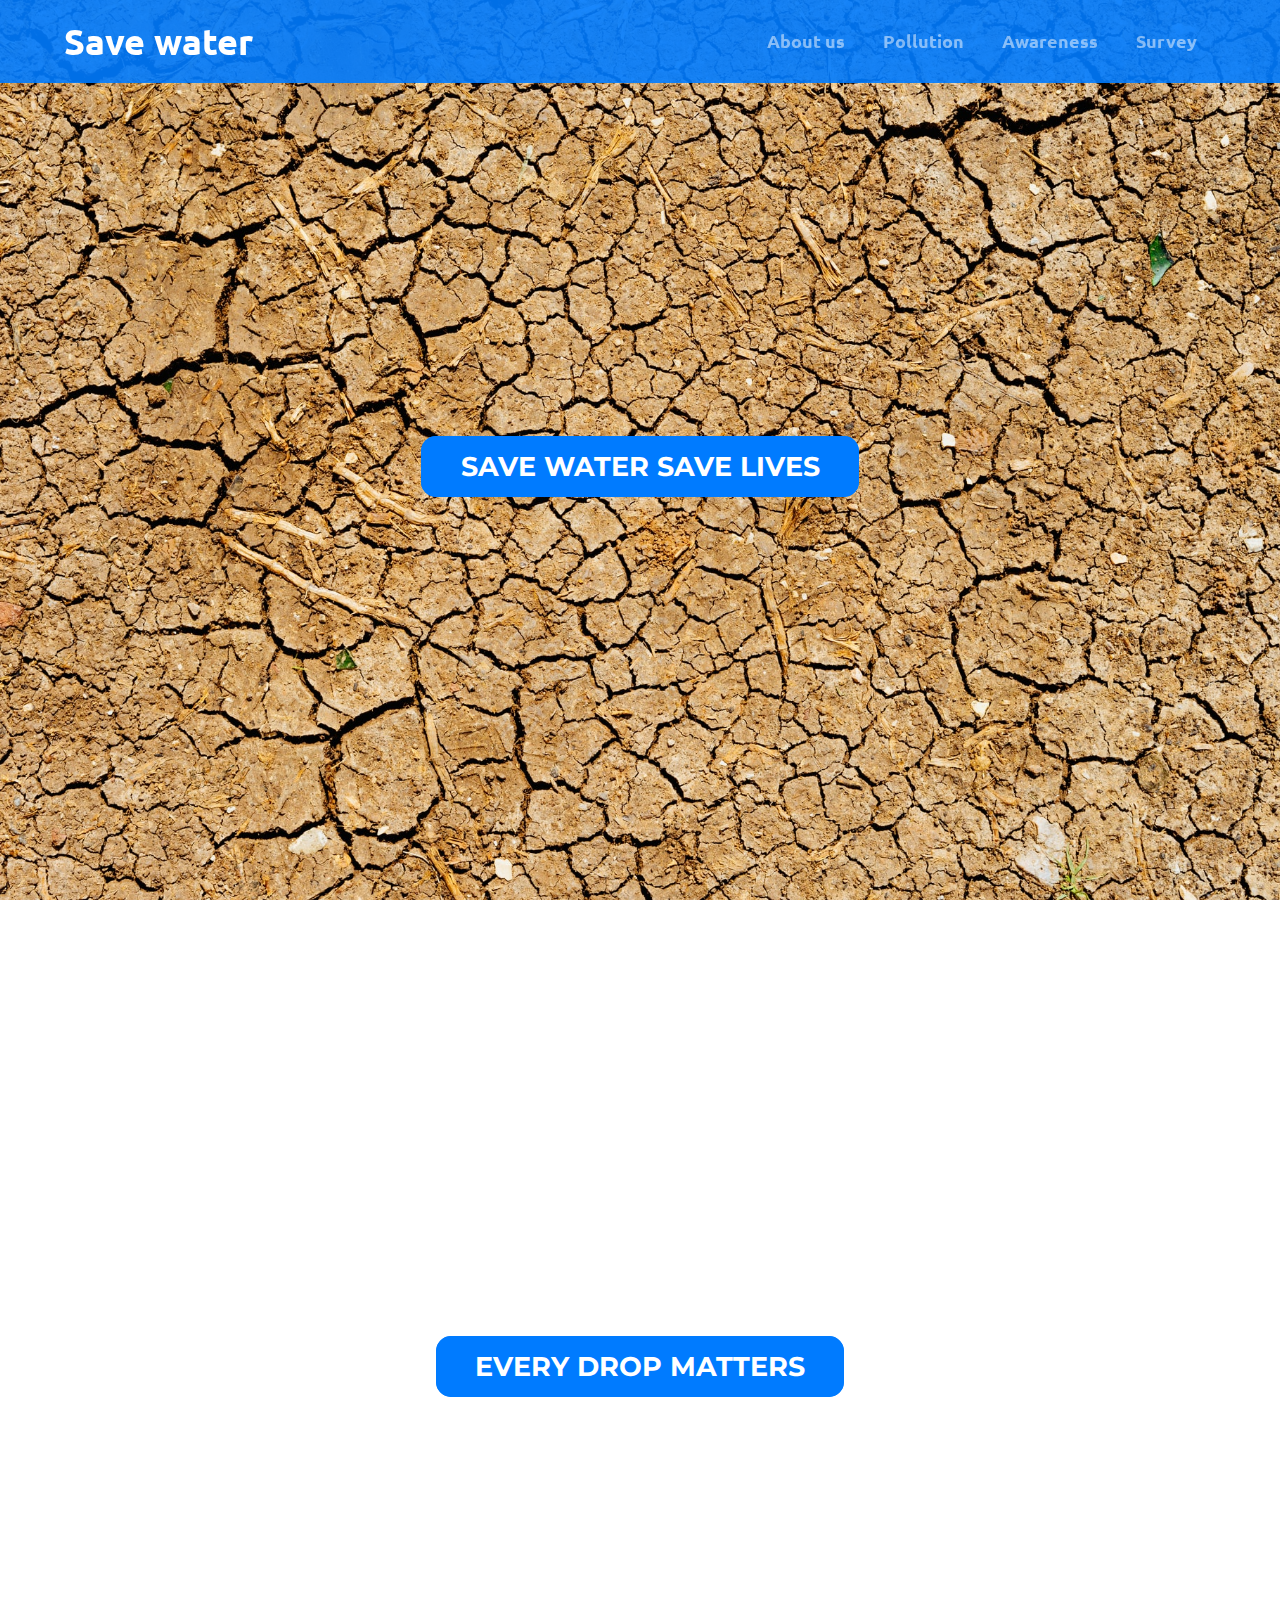
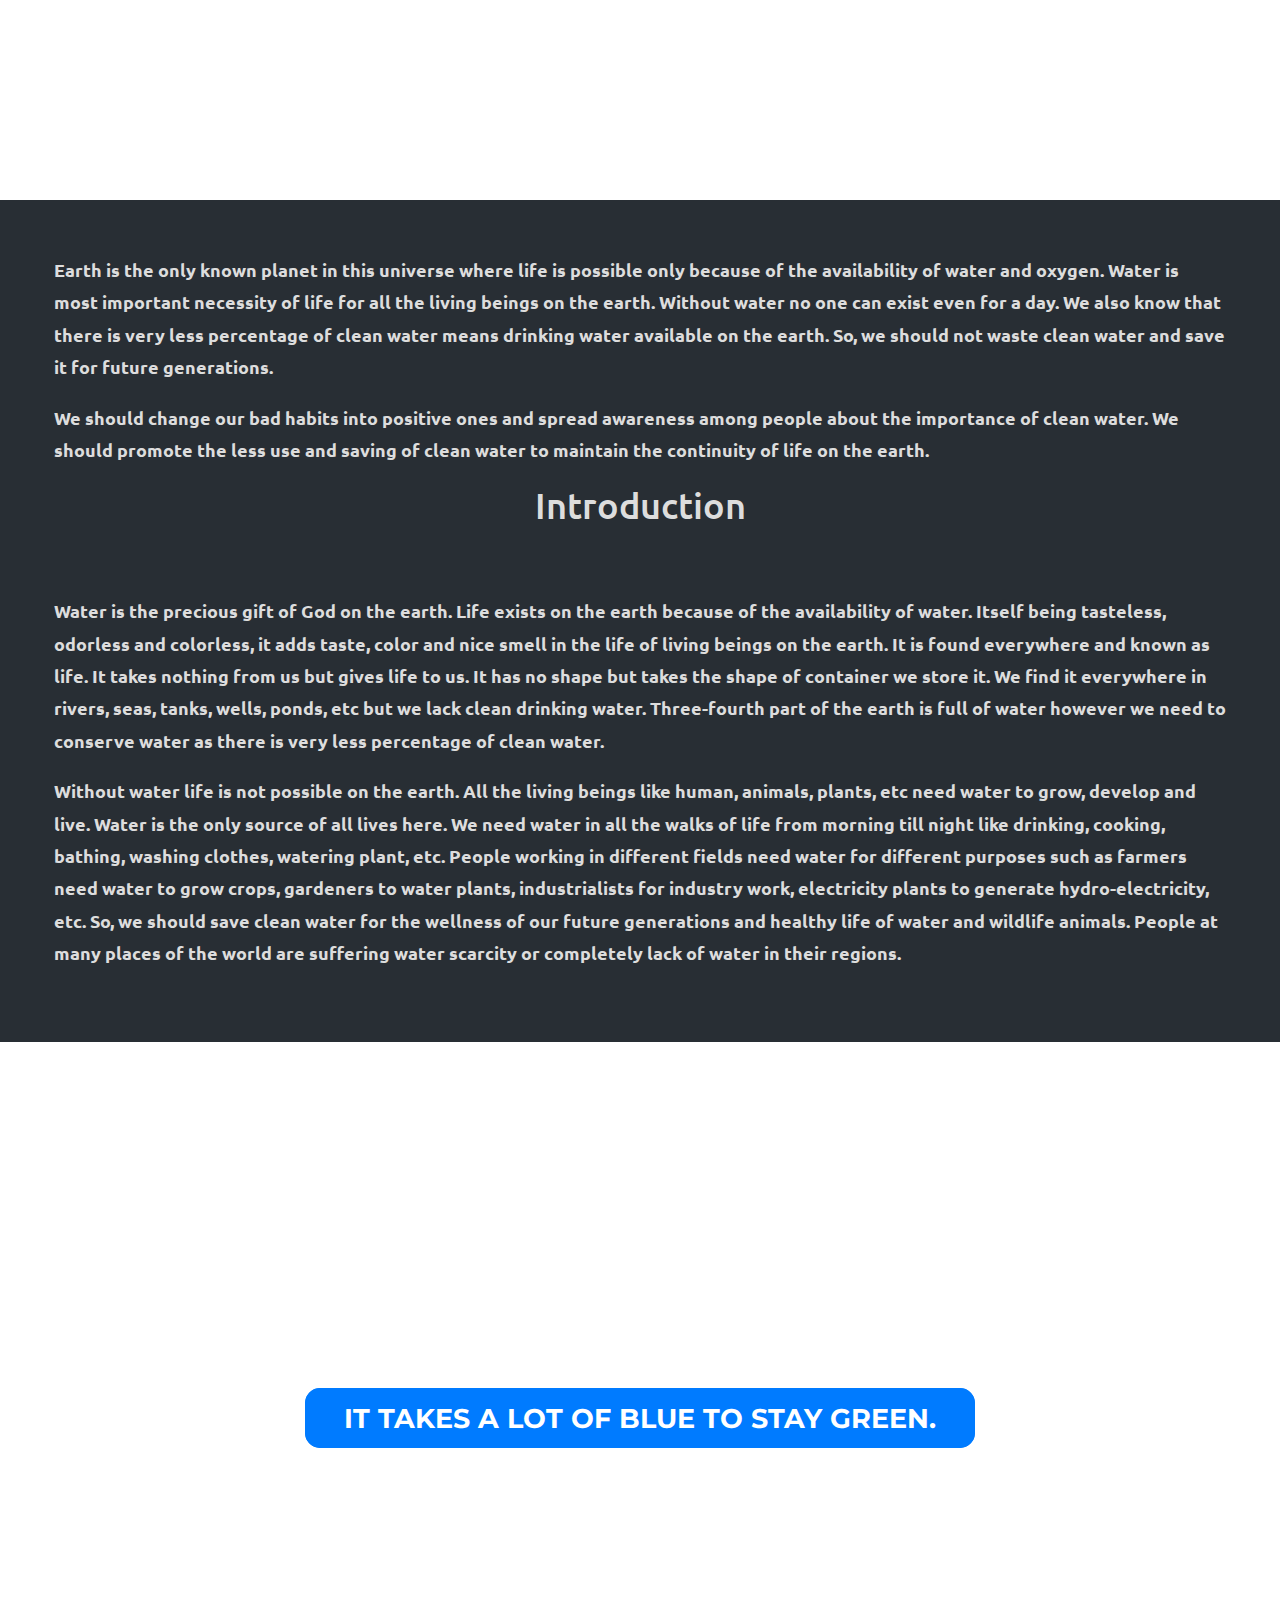
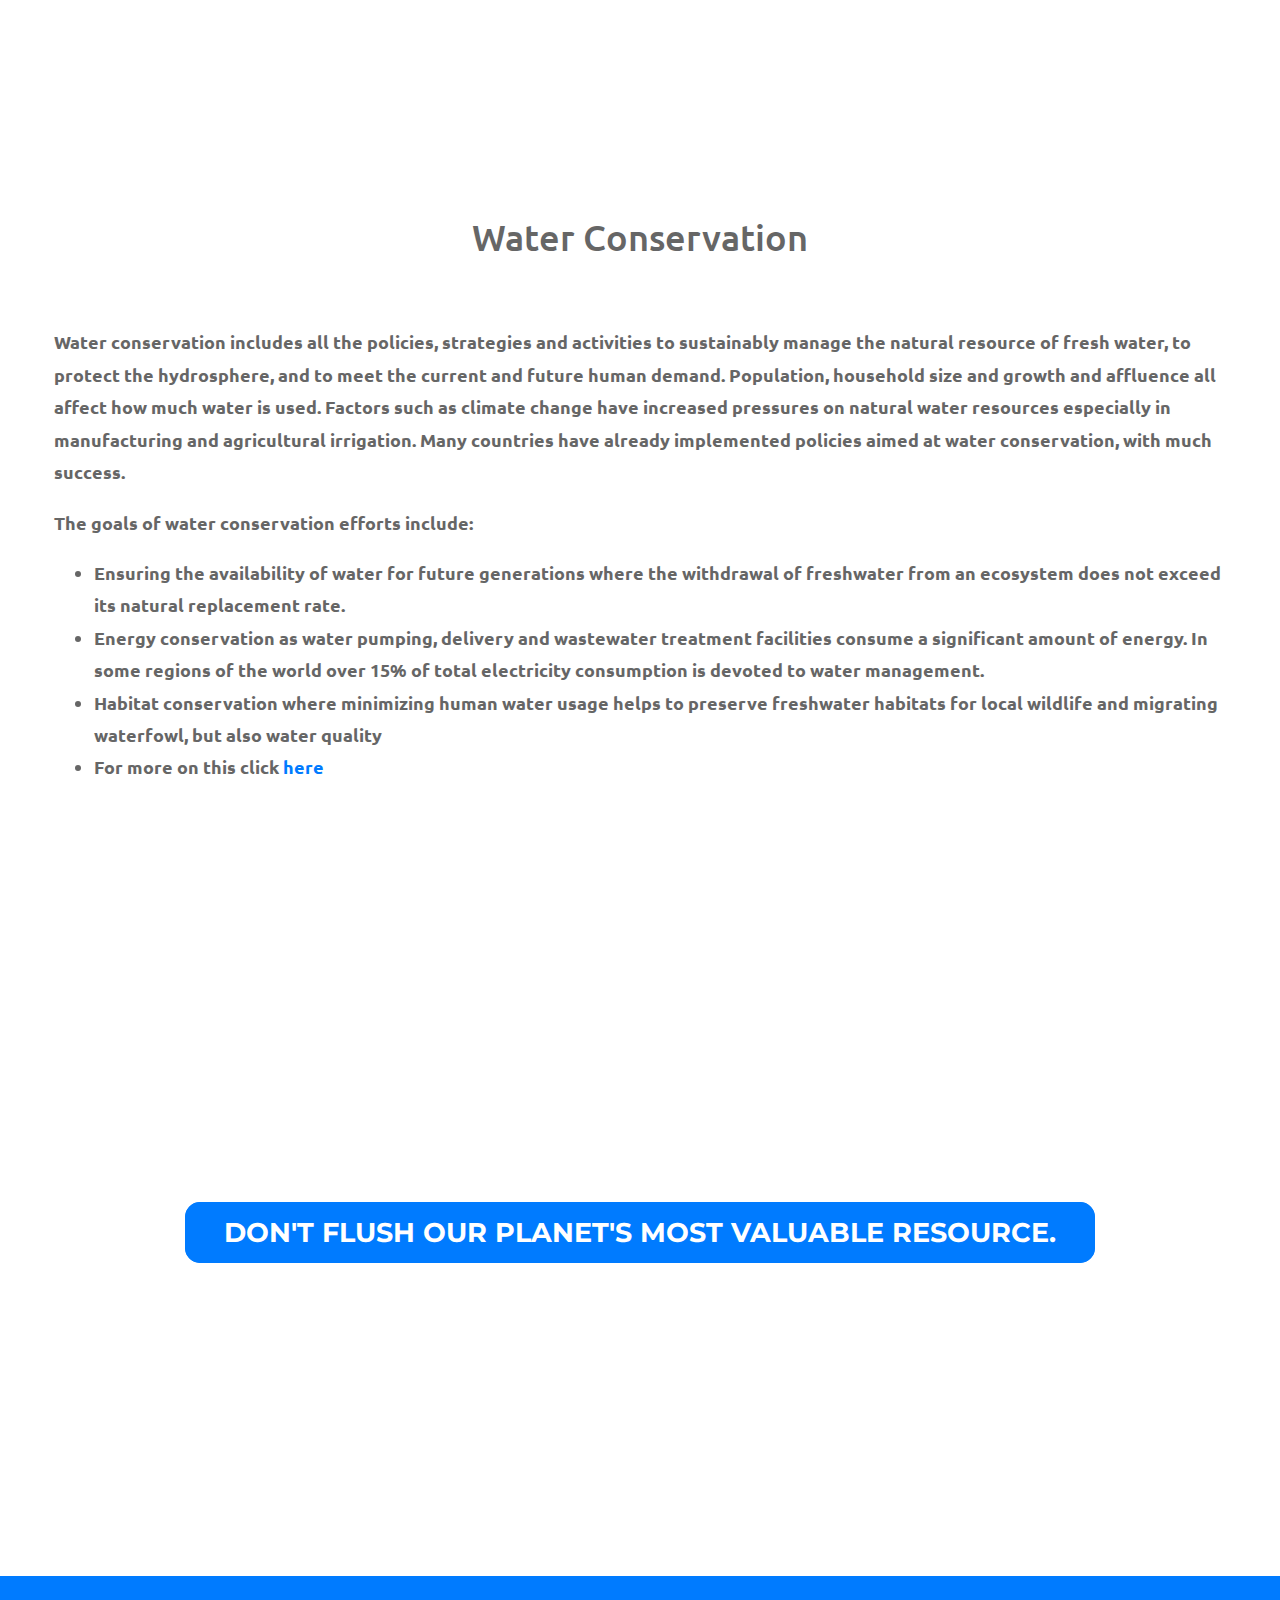
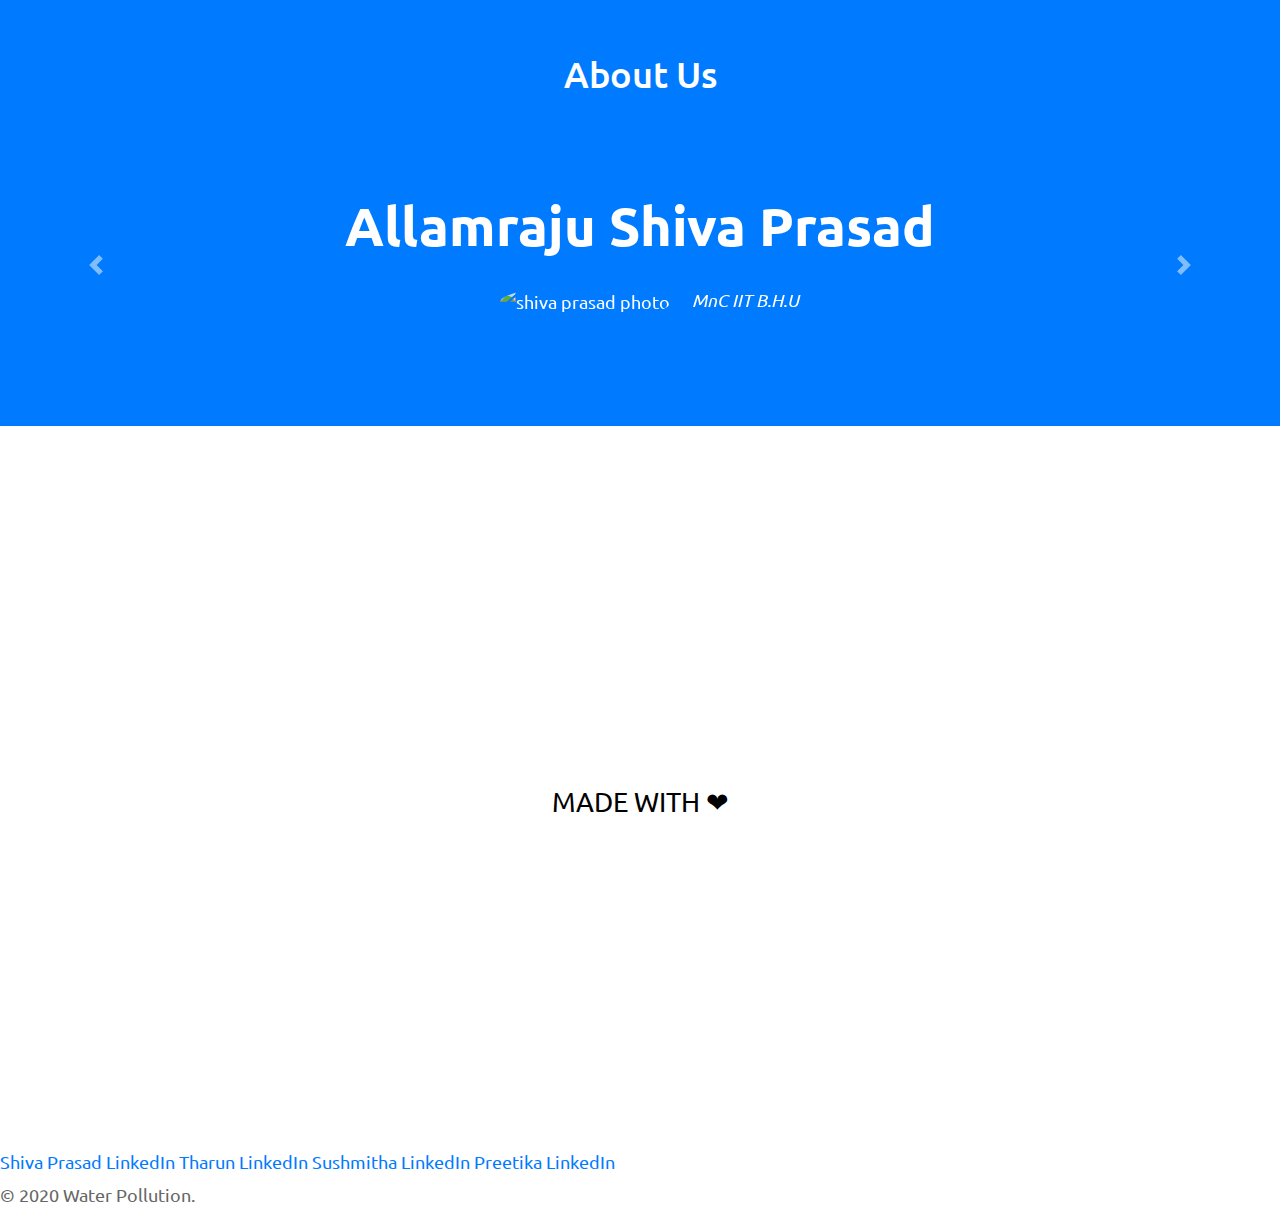
==== commit 6e5d0fa4: "Add files via upload" ====
--- a/index.html
+++ b/index.html
@@ -90,13 +90,15 @@
       <li>Ensuring the availability of water for future generations where the withdrawal of freshwater from an ecosystem does not exceed its natural replacement rate.</li>
       <li>Energy conservation as water pumping, delivery and wastewater treatment facilities consume a significant amount of energy. In some regions of the world over 15% of total electricity consumption is devoted to water management.</li>
       <li>Habitat conservation where minimizing human water usage helps to preserve freshwater habitats for local wildlife and migrating waterfowl, but also water quality</li>
+      <li> For more on this click <a href="https://en.wikipedia.org/wiki/Water_conservation">here</a> </li>
     </ul>
+
 
     </p>
   </section>
   <div class="img5">
     <div class="ptext">
-      <span class="main-text">WATER CONSERVATION</span>
+      <span class="main-text">Don't flush our planet's most valuable resource.</span>
 
     </div>
   </div>
@@ -106,7 +108,7 @@
       <div class="carousel-inner">
         <div class="carousel-item active">
           <h2 class="testimonial-text">Allamraju Shiva Prasad</h2>
-          <img class="testimonial-image" src="images/dog-img.jpg" alt="shiva prasad photo">
+          <img class="testimonial-image" src="images/shiva.jpeg" alt="shiva prasad photo">
           <em>MnC IIT B.H.U</em>
         </div>
         <div class="carousel-item">
@@ -142,24 +144,17 @@
     </div>
   </div>
 
-  <!-- Footer -->
-  <footer class="page-footer font-small special-color-dark pt-4 ">
-
-    <!-- Footer Elements -->
-    <div class="container">
 
 
+  <div class="bottom-container">
+    <a class="footer-link" href="https://thoptharun.engineer/">Shiva Prasad LinkedIn</a>
+    <a class="footer-link" href="https://www.linkedin.com/in/tharun-badavath-19942317b/">Tharun LinkedIn</a>
+    <a class="footer-link" href="https://www.instagram.com/tharun_nayak14//">Sushmitha LinkedIn</a>
+    <a class="footer-link" href="https://thoptharun.engineer/">Preetika LinkedIn</a>
 
-    </div>
-    <!-- Footer Elements -->
+  </div>
+  <p class="copy">© 2020 Water Pollution.</p>
 
-    <!-- Copyright -->
-    <div class="footer-copyright text-center py-3">© 2020 Copyright: Tharun
-    </div>
-    <!-- Copyright -->
-
-  </footer>
-  <!-- Footer -->
 </body>
 
 </html>
